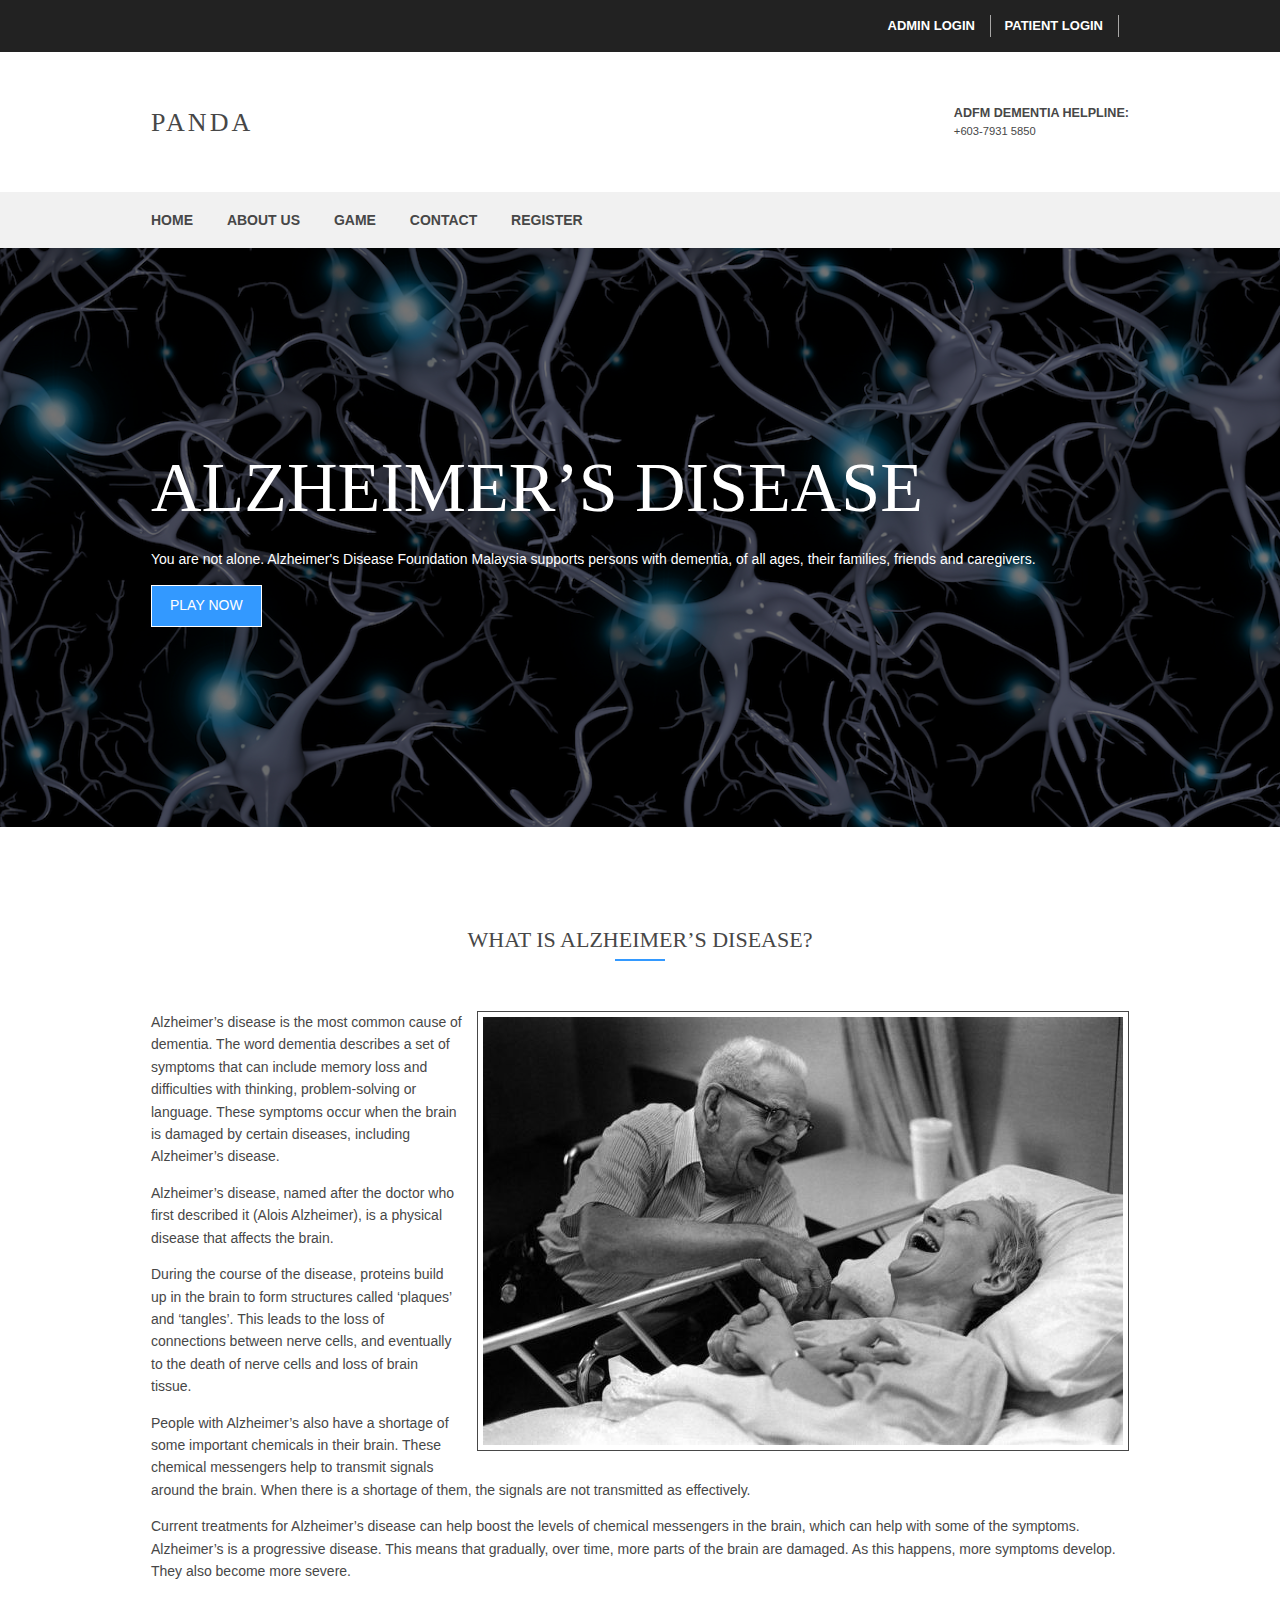
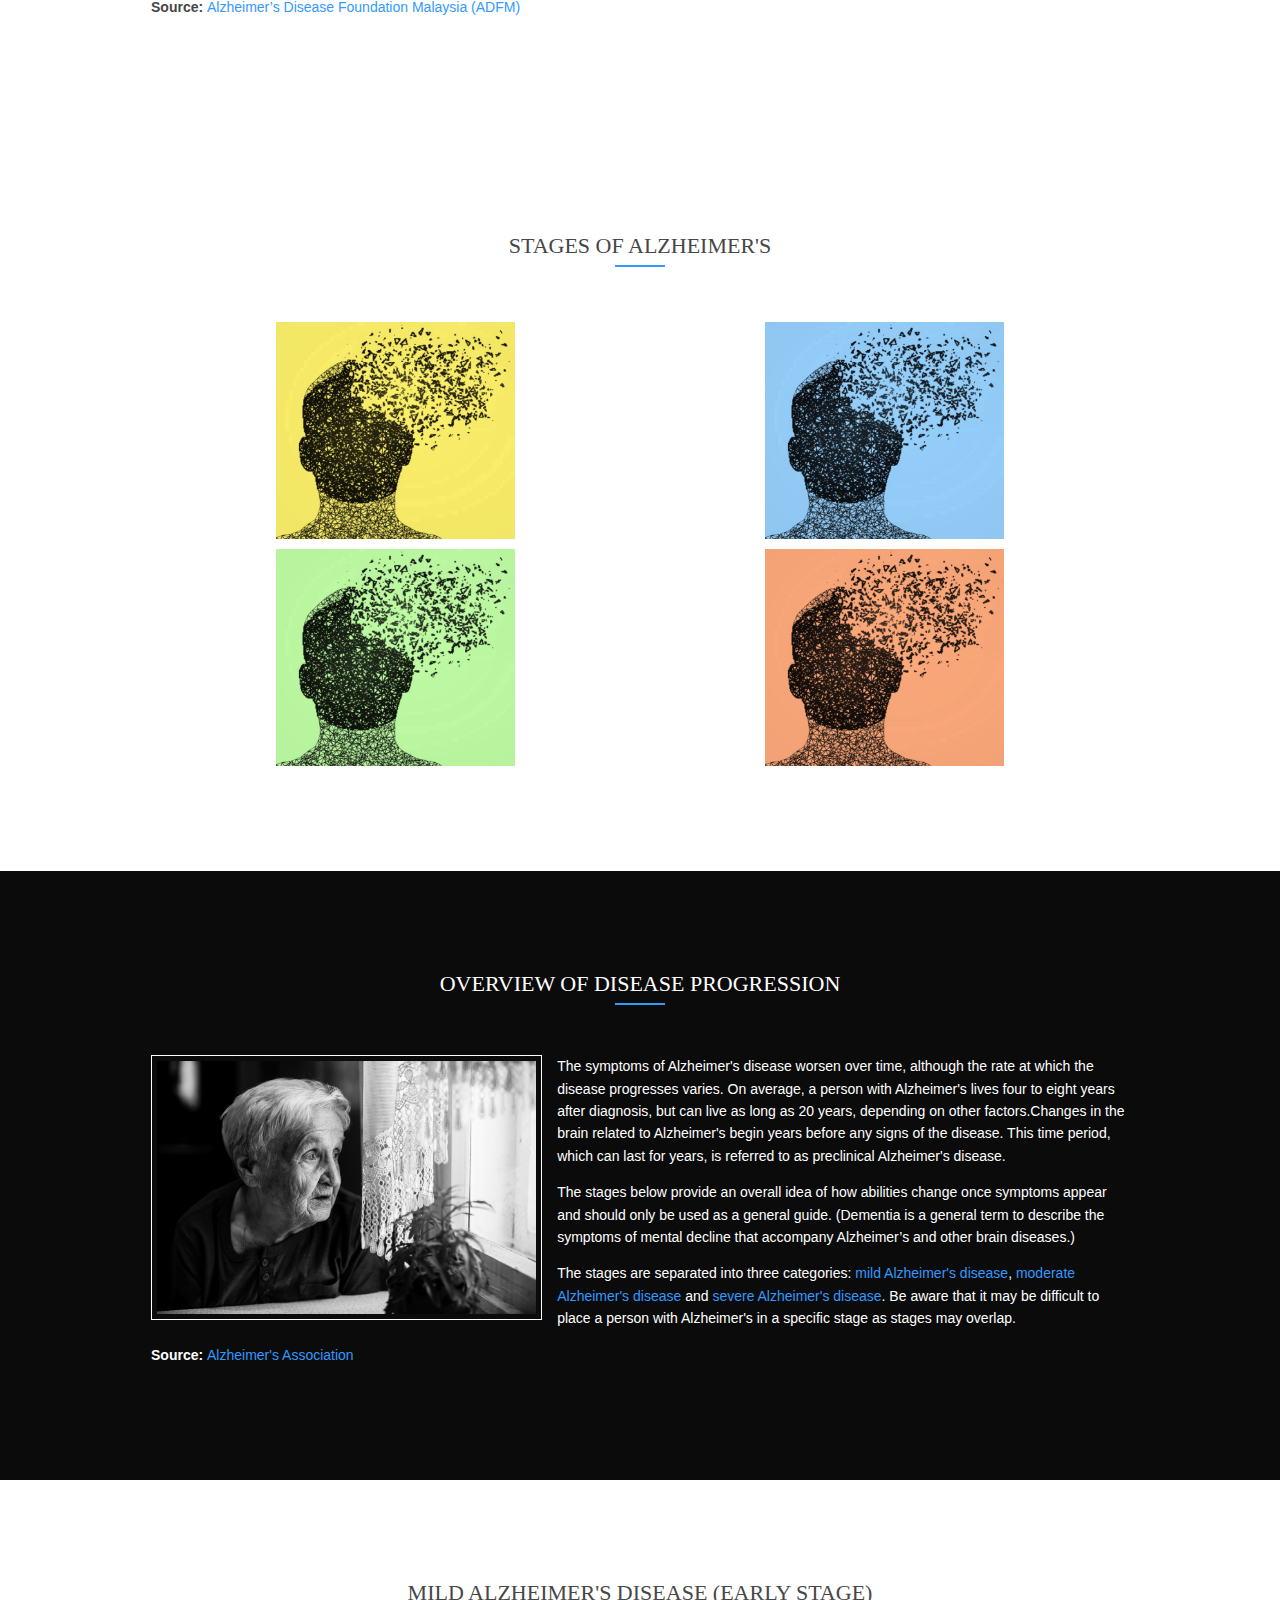
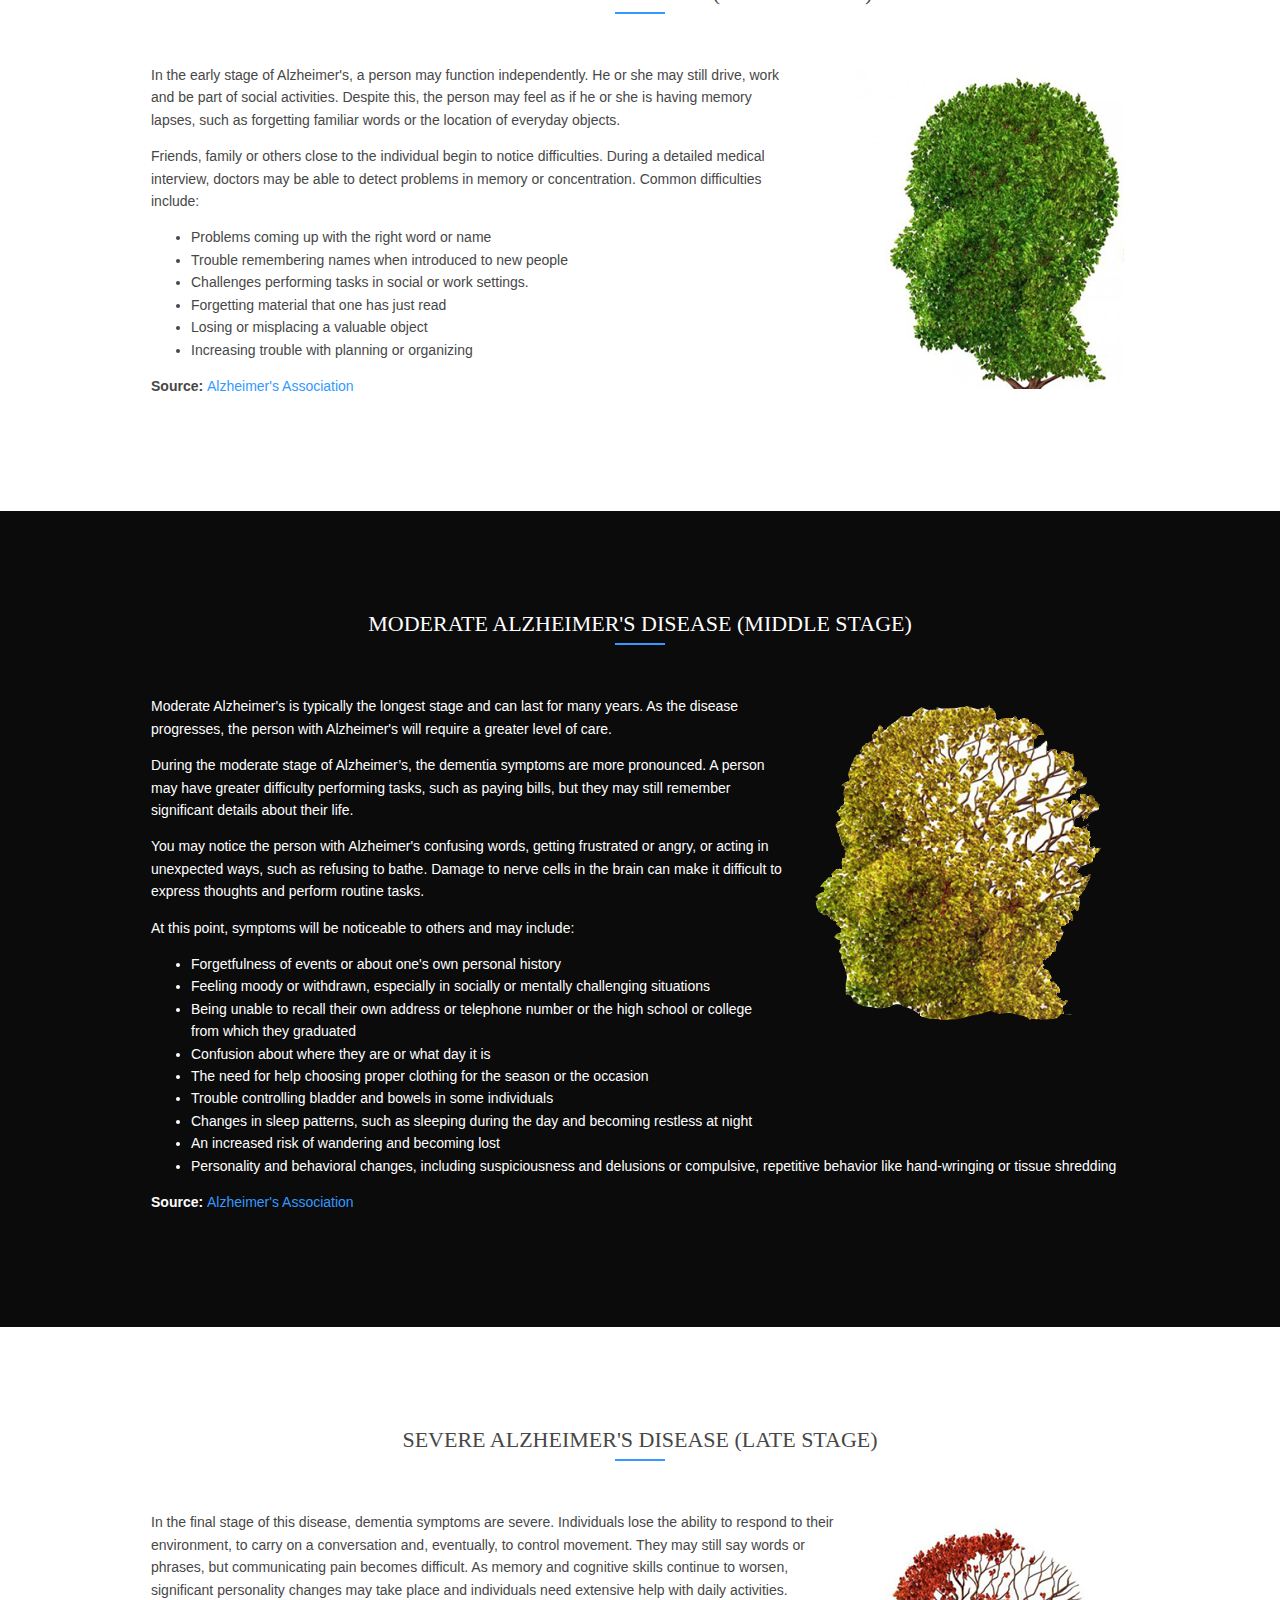
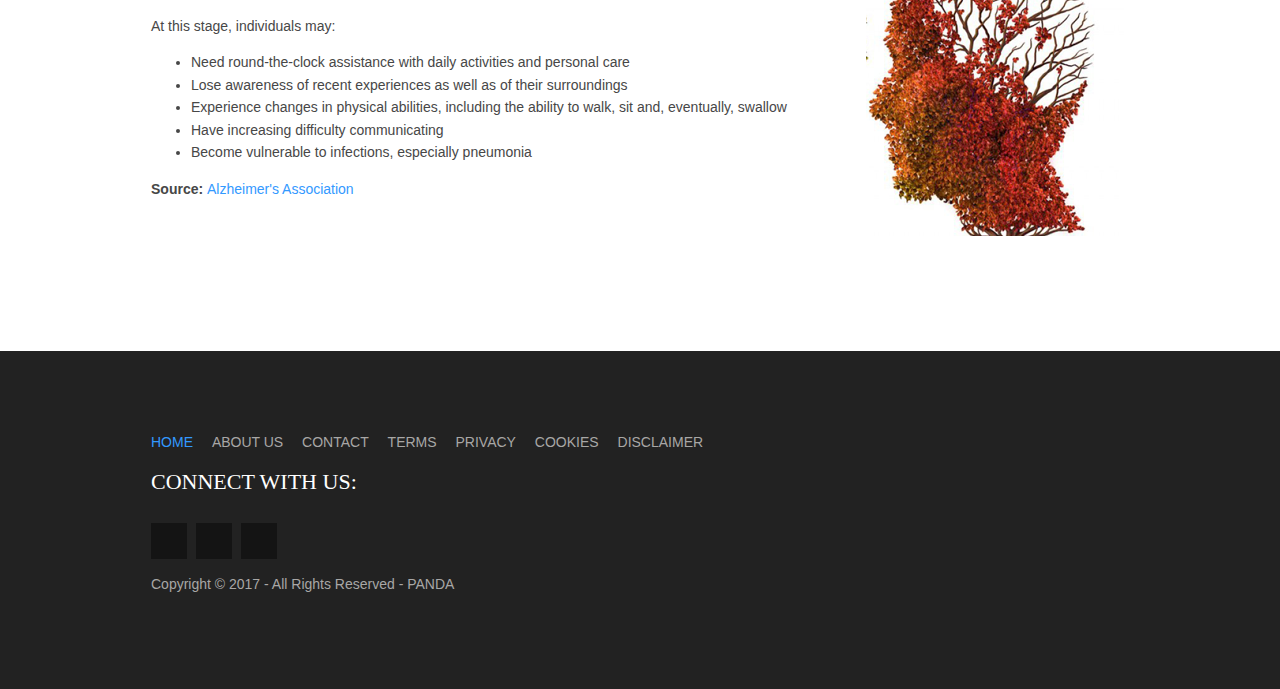
==== index.html @ 3c021b88 "Add files via upload" ====
<!DOCTYPE html>
<html>
<head>
<title>PANDA | Home</title>
<meta charset="utf-8">
<meta name="viewport" content="width=device-width, initial-scale=1.0, maximum-scale=1.0, user-scalable=no">
<link href="layout.css" rel="stylesheet" type="text/css" media="all">
</head>
<body>
<!-- ################################################################################################ --> 
<!-- ################################################################################################ --> 
<!-- ################################################################################################ -->
<div class="wrapper row0">
  <div id="topbar" class="hoc clear"> 
    <!-- ################################################################################################ -->
    <div class="fl_right">
      <ul style="font-weight: bolder; font-size: 13px">
        <li><a href="admin.html" style="color: white;">Admin Login</a></li>
         <li><a href="login.html" style="color: white;">Patient Login</a></li>
      </ul>
    </div>
    <!-- ################################################################################################ --> 
  </div>
</div>
<!-- ################################################################################################ --> 
<!-- ################################################################################################ --> 
<!-- ################################################################################################ -->
<div class="wrapper row1">
  <header id="header" class="hoc clear"> 
    <!-- ################################################################################################ -->
    <div id="logo" class="fl_left">
      <h1><a href="index.html">PANDA</a></h1>
    </div>
     <div id="quickinfo" class="fl_right">
      <ul class="nospace inline">
        <li><strong>ADFM Dementia Helpline:</strong><br>
         +603-7931 5850</li>
      </ul>
    </div>
    <!-- ################################################################################################ --> 
  </header>
</div>
<!-- ################################################################################################ --> 
<!-- ################################################################################################ --> 
<!-- ################################################################################################ -->
<div class="wrapper row2">
  <nav id="mainav" class="hoc clear"> 
    <!-- ################################################################################################ -->
    <ul class="clear" style="font-weight: bolder;">
      <li><a href="index.html">Home</a></li>
      <li><a href="about.html">About Us</a></li>
      <li><a href="game.html">Game</a></li>
      <li><a href="contact.html">Contact</a></li>
      <li><a href="register.html">Register</a></li>
    </ul>
    <!-- ################################################################################################ --> 
  </nav>
</div>
<!-- ################################################################################################ --> 
<!-- ################################################################################################ --> 
<!-- ################################################################################################ -->
<div class="wrapper bgded overlay" style="background-image:url('astrocytes.jpg');">
  <article id="pageintro" class="hoc clear"> 
    <!-- ################################################################################################ -->
    <h3 class="heading">Alzheimer’s disease</h3>
    <p>You are not alone. Alzheimer's Disease Foundation Malaysia supports persons with dementia, of all ages, their families, friends and caregivers.</p>
    <footer><a class="btn" href="game.html">Play Now</a></footer>
    <!-- ################################################################################################ --> 
  </article>
</div>
<!-- ################################################################################################ --> 
<!-- ################################################################################################ --> 
<!-- ################################################################################################ -->
<div class="wrapper row3">
  <main class="hoc container clear"> 
    <!-- main body --> 
    <!-- ################################################################################################ -->
    <div class="content"> 
      <!-- ################################################################################################ -->
       <div class="sectiontitle">   
      <h1 class="heading" id="abt">What is Alzheimer’s disease?</h1> </div>
      <img class="imgr borderedbox inspace-5" src="original.jpg" alt="">
      <p>Alzheimer’s disease is the most common cause of dementia. The word dementia describes a set of symptoms that can include memory loss and difficulties with thinking, problem-solving or language. These symptoms occur when the brain is damaged by certain diseases, including Alzheimer’s disease. </p>

<p>Alzheimer’s disease, named after the doctor who first described it (Alois Alzheimer), is a physical disease that affects the brain. </p>

<p>During the course of the disease, proteins build up in the brain to form structures called ‘plaques’ and ‘tangles’. This leads to the loss of connections between nerve cells, and eventually to the death of nerve cells and loss of brain tissue.</p>

<p>People with Alzheimer’s also have a shortage of some important chemicals in their brain. These chemical messengers help to transmit signals around the brain. When there is a shortage of them, the signals are not transmitted as effectively.</p>

<p>Current treatments for Alzheimer’s disease can help boost the levels of chemical messengers in the brain, which can help with some of the symptoms. Alzheimer’s is a progressive disease. This means that gradually, over time, more parts of the brain are damaged. As this happens, more symptoms develop. They also become more severe.</p>

<p><b>Source: </b><a href="http://adfm.org.my/alzheimers-disease/" style="text-decoration: none;"> Alzheimer’s Disease Foundation Malaysia (ADFM)</a></p>
    </div>

    <!-- ################################################################################################ --> 
    <!-- <div class="clear"></div> -->
  </main>
</div>
<!-- ################################################################################################ --> 
<!-- ################################################################################################ --> 
<!-- ################################################################################################ -->

<div class="wrapper row3">
  <main class="hoc container clear"> 
    <!-- main body --> 
    <!-- ################################################################################################ -->
    <div class="content"> 
      <!-- ################################################################################################ -->
       <div class="sectiontitle">   
      <h1 class="heading" id="abt">Stages of Alzheimer's</h1> </div>
      <div class="row">
  <div class="containerImg column">
  <img src="P2.jpg" alt="Avatar" class="imageC">
  <div class="overlay1" style="background-color: #f4f442;" >
    <div class="text"><a href="#1" style="text-decoration: none; color: black;">Overview of disease progression</a></div>
  </div> 
  </div>

  <div class="containerImg column">
  <img src="P3.jpg" alt="Avatar" class="imageC">
  <div class="overlay1" style="background-color: #61b7ed;">
    <div class="text"><a href="#2" style="text-decoration: none; color: black;">Mild Alzheimer's Disease (Early Stage)</a></div>
  </div></div> 
</div>

  <div class="row">
  <div class="containerImg column">
  <img src="P4.png" alt="Avatar" class="imageC">
  <div class="overlay1" style="background-color: #71ed61;">
    <div class="text"><a href="#3" style="text-decoration: none; color: black;">Moderate Alzheimer's Disease (Middle Stage)</a></div>
  </div></div>

  <div class="containerImg column">
  <img src="P5.png" alt="Avatar" class="imageC">
  <div class="overlay1" style="background-color: #eda761;">
    <div class="text"><a href="#4" style="text-decoration: none; color: black;">Severe Alzheimer's Disease (Late Stage)</a></div>
  </div></div>
  </div>
    </div>

    <!-- ################################################################################################ --> 
    <div class="clear"></div>
  </main>
</div>
<!-- ################################################################################################ --> 
<!-- ################################################################################################ --> 
<!-- ################################################################################################ -->
<div id="1" class="wrapper bgded overlay" style="background-image:url('images/demo/backgrounds/02.png');">
  <section class="hoc container clear"> 
    <!-- ################################################################################################ -->
    <div class="sectiontitle">
      <h1 class="heading">Overview of disease progression</h1>
    </div>
<img class="imgl borderedbox inspace-5" style="width: 40%; height: 40%;" src="6.jpg" alt="">
     <p>The symptoms of Alzheimer's disease worsen over time, although the rate at which the disease progresses varies. On average, a person with Alzheimer's lives four to eight years after diagnosis, but can live as long as 20 years, depending on other factors.Changes in the brain related to Alzheimer's begin years before any signs of the disease. This time period, which can last for years, is referred to as preclinical Alzheimer's disease.</p>

      <p>The stages below provide an overall idea of how abilities change once symptoms appear and should only be used as a general guide. (Dementia is a general term to describe the symptoms of mental decline that accompany Alzheimer’s and other brain diseases.)</p>

      <p>The stages are separated into three categories: <a href="#2">mild Alzheimer's disease</a>, <a href="#3">moderate Alzheimer's disease</a> and <a href="#4">severe Alzheimer's disease</a>. Be aware that it may be difficult to place a person with Alzheimer's in a specific stage as stages may overlap.</p>

      <p><b>Source: </b><a href="https://www.alz.org/alzheimers-dementia/stages" style="text-decoration: none;">Alzheimer's Association</a></p>
    <!-- ################################################################################################ --> 
  </section>
</div>
<!-- ################################################################################################ --> 
<!-- ################################################################################################ --> 
<!-- ################################################################################################ -->

<div id="2" class="wrapper row3">
  <main class="hoc container clear"> 
    <!-- main body --> 
    <!-- ################################################################################################ -->
    <div class="content"> 
      <!-- ################################################################################################ -->
<div class="sectiontitle">  
<h1 class="heading">Mild Alzheimer's Disease (Early Stage)</h1> </div>
<img class="imgr inspace-5" src="s1.png" alt="">
      <p>In the early stage of Alzheimer's, a person may function independently. He or she may still drive, work and be part of social activities. Despite this, the person may feel as if he or she is having memory lapses, such as forgetting familiar words or the location of everyday objects.</p>

      <p>Friends, family or others close to the individual begin to notice difficulties. During a detailed medical interview, doctors may be able to detect problems in memory or concentration. Common difficulties include:</p>

      <ul>
        <li>Problems coming up with the right word or name</li>
        <li>Trouble remembering names when introduced to new people</li>
        <li>Challenges performing tasks in social or work settings.</li>
        <li>Forgetting material that one has just read</li>
        <li>Losing or misplacing a valuable object</li>
        <li>Increasing trouble with planning or organizing</li>
      </ul>
      <p><b>Source: </b><a href="https://www.alz.org/alzheimers-dementia/stages" style="text-decoration: none;">Alzheimer's Association</a></p>
     </div>
</main>
</div>

<!-- ################################################################################################ --> 
<!-- ################################################################################################ --> 
<!-- ################################################################################################ -->
<div id="3" class="wrapper bgded overlay" style="background-image:url('images/demo/backgrounds/02.png');">
  <section class="hoc container clear"> 
    <!-- ################################################################################################ -->
    <div class="sectiontitle">
      <h2 class="heading">Moderate Alzheimer's Disease (Middle Stage)</h2></div>
      <img class="imgr inspace-5" src="s4.png" alt="">
      <p>Moderate Alzheimer's is typically the longest stage and can last for many years. As the disease progresses, the person with Alzheimer's will require a greater level of care.</p>
      <p>During the moderate stage of Alzheimer’s, the dementia symptoms are more pronounced. A person may have greater difficulty performing tasks, such as paying bills, but they may still remember significant details about their life.</p>
      <p>You may notice the person with Alzheimer's confusing words, getting frustrated or angry, or acting in unexpected ways, such as refusing to bathe. Damage to nerve cells in the brain can make it difficult to express thoughts and perform routine tasks.</p>
      <p>At this point, symptoms will be noticeable to others and may include:</p>
      <ul>
        <li>Forgetfulness of events or about one's own personal history</li>

        <li>Feeling moody or withdrawn, especially in socially or mentally challenging situations</li>

        <li>Being unable to recall their own address or telephone number or the high school or college from which they graduated</li>

        <li>Confusion about where they are or what day it is</li>

        <li>The need for help choosing proper clothing for the season or the occasion</li>

        <li>Trouble controlling bladder and bowels in some individuals</li>

        <li>Changes in sleep patterns, such as sleeping during the day and becoming restless at night</li>

        <li>An increased risk of wandering and becoming lost</li>

        <li>Personality and behavioral changes, including suspiciousness and delusions or compulsive, repetitive behavior like hand-wringing or tissue shredding</li>
              </ul>
              <p><b>Source: </b><a href="https://www.alz.org/alzheimers-dementia/stages" style="text-decoration: none;">Alzheimer's Association</a></p>
            </section>
          </div>
<!-- ################################################################################################ --> 
<!-- ################################################################################################ --> 
<!-- ################################################################################################ -->
<div id="4" class="wrapper row3">
  <main class="hoc container clear"> 
    <!-- main body --> 
    <!-- ################################################################################################ -->
    <div class="content"> 
      <!-- ################################################################################################ -->
<div class="sectiontitle">  
      <h1  class="heading">Severe Alzheimer's Disease (Late Stage)</h1>
    </div>
    <img class="imgr inspace-5" src="s3.png" alt="">
 <p>In the final stage of this disease, dementia symptoms are severe. Individuals lose the ability to respond to their environment, to carry on a conversation and, eventually, to control movement. They may still say words or phrases, but communicating pain becomes difficult. As memory and cognitive skills continue to worsen, significant personality changes may take place and individuals need extensive help with daily activities.</p>
      <p>At this stage, individuals may:</p>
      <ul>
        <li>Need round-the-clock assistance with daily activities and personal care</li>
        <li>Lose awareness of recent experiences as well as of their surroundings</li>
        <li>Experience changes in physical abilities, including the ability to walk, sit and, eventually, swallow</li>
        <li>Have increasing difficulty communicating</li>
        <li>Become vulnerable to infections, especially pneumonia</li>
      </ul>

      <p><b>Source: </b><a href="https://www.alz.org/alzheimers-dementia/stages" style="text-decoration: none;">Alzheimer's Association</a></p>
    <!-- ################################################################################################ --> 
 
 </div>
</main>
</div>

<!-- ################################################################################################ --> 
<!-- ################################################################################################ --> 
<!-- ################################################################################################ -->

<div class="wrapper row4">
  <footer id="footer" class="hoc clear"> 
    <!-- ################################################################################################ -->
        <nav>
        <ul class="nospace">
          <li><a href="index.html">Home</a></li>
          <li><a href="about.html">About Us</a></li>
          <li><a href="contact.html">Contact</a></li>
          <li><a href="#">Terms</a></li>
          <li><a href="#">Privacy</a></li>
          <li><a href="#">Cookies</a></li>
          <li><a href="#">Disclaimer</a></li>
        </ul>
      </nav>
      <h5 style="color: white;">Connect with us:</h5>
        <ul class="faico">     
        <li><a class="faicon-facebook" href="#"><i class="fa fa-facebook"></i></a></li>
        <li><a class="faicon-twitter" href="#"><i class="fa fa-twitter"></i></a></li>
        <li><a class="faicon-linkedin" href="#"><i class="fa fa-linkedin"></i></a></li>
      </ul>
      <p class="fl_left">Copyright &copy; 2017 - All Rights Reserved - PANDA</p>
    <!-- ################################################################################################ --> 
  </footer>
</div>
<!-- ################################################################################################ --> 
<!-- ################################################################################################ --> 
<!-- ################################################################################################ -->

</div>
</body>
</html>
---- layout.css ----
@charset "utf-8";

@font-face{font-family:'FontAwesome';src:url('fonts/fontawesome-webfont.eot?v=4.7.0');src:url('fonts/fontawesome-webfont.eot?#iefix&v=4.7.0') format('embedded-opentype'),url('fonts/fontawesome-webfont.woff2?v=4.7.0') format('woff2'),url('fonts/fontawesome-webfont.woff?v=4.7.0') format('woff'),url('fonts/fontawesome-webfont.ttf?v=4.7.0') format('truetype'),url('fonts/fontawesome-webfont.svg?v=4.7.0#fontawesomeregular') format('svg');font-weight:normal;font-style:normal}.fa{display:inline-block;font:normal normal normal 14px/1 FontAwesome;font-size:inherit;text-rendering:auto;-webkit-font-smoothing:antialiased;-moz-osx-font-smoothing:grayscale}.fa-lg{font-size:1.33333333em;line-height:.75em;vertical-align:-15%}.fa-2x{font-size:2em}.fa-3x{font-size:3em}.fa-4x{font-size:4em}.fa-5x{font-size:5em}.fa-fw{width:1.28571429em;text-align:center}.fa-ul{padding-left:0;margin-left:2.14285714em;list-style-type:none}.fa-ul>li{position:relative}.fa-li{position:absolute;left:-2.14285714em;width:2.14285714em;top:.14285714em;text-align:center}.fa-li.fa-lg{left:-1.85714286em}.fa-border{padding:.2em .25em .15em;border:solid .08em #eee;border-radius:.1em}.fa-pull-left{float:left}.fa-pull-right{float:right}.fa.fa-pull-left{margin-right:.3em}.fa.fa-pull-right{margin-left:.3em}.pull-right{float:right}.pull-left{float:left}.fa.pull-left{margin-right:.3em}.fa.pull-right{margin-left:.3em}.fa-spin{-webkit-animation:fa-spin 2s infinite linear;animation:fa-spin 2s infinite linear}.fa-pulse{-webkit-animation:fa-spin 1s infinite steps(8);animation:fa-spin 1s infinite steps(8)}@-webkit-keyframes fa-spin{0%{-webkit-transform:rotate(0deg);transform:rotate(0deg)}100%{-webkit-transform:rotate(359deg);transform:rotate(359deg)}}@keyframes fa-spin{0%{-webkit-transform:rotate(0deg);transform:rotate(0deg)}100%{-webkit-transform:rotate(359deg);transform:rotate(359deg)}}.fa-rotate-90{-ms-filter:"progid:DXImageTransform.Microsoft.BasicImage(rotation=1)";-webkit-transform:rotate(90deg);-ms-transform:rotate(90deg);transform:rotate(90deg)}.fa-rotate-180{-ms-filter:"progid:DXImageTransform.Microsoft.BasicImage(rotation=2)";-webkit-transform:rotate(180deg);-ms-transform:rotate(180deg);transform:rotate(180deg)}.fa-rotate-270{-ms-filter:"progid:DXImageTransform.Microsoft.BasicImage(rotation=3)";-webkit-transform:rotate(270deg);-ms-transform:rotate(270deg);transform:rotate(270deg)}.fa-flip-horizontal{-ms-filter:"progid:DXImageTransform.Microsoft.BasicImage(rotation=0, mirror=1)";-webkit-transform:scale(-1, 1);-ms-transform:scale(-1, 1);transform:scale(-1, 1)}.fa-flip-vertical{-ms-filter:"progid:DXImageTransform.Microsoft.BasicImage(rotation=2, mirror=1)";-webkit-transform:scale(1, -1);-ms-transform:scale(1, -1);transform:scale(1, -1)}:root .fa-rotate-90,:root .fa-rotate-180,:root .fa-rotate-270,:root .fa-flip-horizontal,:root .fa-flip-vertical{filter:none}.fa-stack{position:relative;display:inline-block;width:2em;height:2em;line-height:2em;vertical-align:middle}.fa-stack-1x,.fa-stack-2x{position:absolute;left:0;width:100%;text-align:center}.fa-stack-1x{line-height:inherit}.fa-stack-2x{font-size:2em}.fa-inverse{color:#fff}.fa-glass:before{content:"\f000"}.fa-music:before{content:"\f001"}.fa-search:before{content:"\f002"}.fa-envelope-o:before{content:"\f003"}.fa-heart:before{content:"\f004"}.fa-star:before{content:"\f005"}.fa-star-o:before{content:"\f006"}.fa-user:before{content:"\f007"}.fa-film:before{content:"\f008"}.fa-th-large:before{content:"\f009"}.fa-th:before{content:"\f00a"}.fa-th-list:before{content:"\f00b"}.fa-check:before{content:"\f00c"}.fa-remove:before,.fa-close:before,.fa-times:before{content:"\f00d"}.fa-search-plus:before{content:"\f00e"}.fa-search-minus:before{content:"\f010"}.fa-power-off:before{content:"\f011"}.fa-signal:before{content:"\f012"}.fa-gear:before,.fa-cog:before{content:"\f013"}.fa-trash-o:before{content:"\f014"}.fa-home:before{content:"\f015"}.fa-file-o:before{content:"\f016"}.fa-clock-o:before{content:"\f017"}.fa-road:before{content:"\f018"}.fa-download:before{content:"\f019"}.fa-arrow-circle-o-down:before{content:"\f01a"}.fa-arrow-circle-o-up:before{content:"\f01b"}.fa-inbox:before{content:"\f01c"}.fa-play-circle-o:before{content:"\f01d"}.fa-rotate-right:before,.fa-repeat:before{content:"\f01e"}.fa-refresh:before{content:"\f021"}.fa-list-alt:before{content:"\f022"}.fa-lock:before{content:"\f023"}.fa-flag:before{content:"\f024"}.fa-headphones:before{content:"\f025"}.fa-volume-off:before{content:"\f026"}.fa-volume-down:before{content:"\f027"}.fa-volume-up:before{content:"\f028"}.fa-qrcode:before{content:"\f029"}.fa-barcode:before{content:"\f02a"}.fa-tag:before{content:"\f02b"}.fa-tags:before{content:"\f02c"}.fa-book:before{content:"\f02d"}.fa-bookmark:before{content:"\f02e"}.fa-print:before{content:"\f02f"}.fa-camera:before{content:"\f030"}.fa-font:before{content:"\f031"}.fa-bold:before{content:"\f032"}.fa-italic:before{content:"\f033"}.fa-text-height:before{content:"\f034"}.fa-text-width:before{content:"\f035"}.fa-align-left:before{content:"\f036"}.fa-align-center:before{content:"\f037"}.fa-align-right:before{content:"\f038"}.fa-align-justify:before{content:"\f039"}.fa-list:before{content:"\f03a"}.fa-dedent:before,.fa-outdent:before{content:"\f03b"}.fa-indent:before{content:"\f03c"}.fa-video-camera:before{content:"\f03d"}.fa-photo:before,.fa-image:before,.fa-picture-o:before{content:"\f03e"}.fa-pencil:before{content:"\f040"}.fa-map-marker:before{content:"\f041"}.fa-adjust:before{content:"\f042"}.fa-tint:before{content:"\f043"}.fa-edit:before,.fa-pencil-square-o:before{content:"\f044"}.fa-share-square-o:before{content:"\f045"}.fa-check-square-o:before{content:"\f046"}.fa-arrows:before{content:"\f047"}.fa-step-backward:before{content:"\f048"}.fa-fast-backward:before{content:"\f049"}.fa-backward:before{content:"\f04a"}.fa-play:before{content:"\f04b"}.fa-pause:before{content:"\f04c"}.fa-stop:before{content:"\f04d"}.fa-forward:before{content:"\f04e"}.fa-fast-forward:before{content:"\f050"}.fa-step-forward:before{content:"\f051"}.fa-eject:before{content:"\f052"}.fa-chevron-left:before{content:"\f053"}.fa-chevron-right:before{content:"\f054"}.fa-plus-circle:before{content:"\f055"}.fa-minus-circle:before{content:"\f056"}.fa-times-circle:before{content:"\f057"}.fa-check-circle:before{content:"\f058"}.fa-question-circle:before{content:"\f059"}.fa-info-circle:before{content:"\f05a"}.fa-crosshairs:before{content:"\f05b"}.fa-times-circle-o:before{content:"\f05c"}.fa-check-circle-o:before{content:"\f05d"}.fa-ban:before{content:"\f05e"}.fa-arrow-left:before{content:"\f060"}.fa-arrow-right:before{content:"\f061"}.fa-arrow-up:before{content:"\f062"}.fa-arrow-down:before{content:"\f063"}.fa-mail-forward:before,.fa-share:before{content:"\f064"}.fa-expand:before{content:"\f065"}.fa-compress:before{content:"\f066"}.fa-plus:before{content:"\f067"}.fa-minus:before{content:"\f068"}.fa-asterisk:before{content:"\f069"}.fa-exclamation-circle:before{content:"\f06a"}.fa-gift:before{content:"\f06b"}.fa-leaf:before{content:"\f06c"}.fa-fire:before{content:"\f06d"}.fa-eye:before{content:"\f06e"}.fa-eye-slash:before{content:"\f070"}.fa-warning:before,.fa-exclamation-triangle:before{content:"\f071"}.fa-plane:before{content:"\f072"}.fa-calendar:before{content:"\f073"}.fa-random:before{content:"\f074"}.fa-comment:before{content:"\f075"}.fa-magnet:before{content:"\f076"}.fa-chevron-up:before{content:"\f077"}.fa-chevron-down:before{content:"\f078"}.fa-retweet:before{content:"\f079"}.fa-shopping-cart:before{content:"\f07a"}.fa-folder:before{content:"\f07b"}.fa-folder-open:before{content:"\f07c"}.fa-arrows-v:before{content:"\f07d"}.fa-arrows-h:before{content:"\f07e"}.fa-bar-chart-o:before,.fa-bar-chart:before{content:"\f080"}.fa-twitter-square:before{content:"\f081"}.fa-facebook-square:before{content:"\f082"}.fa-camera-retro:before{content:"\f083"}.fa-key:before{content:"\f084"}.fa-gears:before,.fa-cogs:before{content:"\f085"}.fa-comments:before{content:"\f086"}.fa-thumbs-o-up:before{content:"\f087"}.fa-thumbs-o-down:before{content:"\f088"}.fa-star-half:before{content:"\f089"}.fa-heart-o:before{content:"\f08a"}.fa-sign-out:before{content:"\f08b"}.fa-linkedin-square:before{content:"\f08c"}.fa-thumb-tack:before{content:"\f08d"}.fa-external-link:before{content:"\f08e"}.fa-sign-in:before{content:"\f090"}.fa-trophy:before{content:"\f091"}.fa-github-square:before{content:"\f092"}.fa-upload:before{content:"\f093"}.fa-lemon-o:before{content:"\f094"}.fa-phone:before{content:"\f095"}.fa-square-o:before{content:"\f096"}.fa-bookmark-o:before{content:"\f097"}.fa-phone-square:before{content:"\f098"}.fa-twitter:before{content:"\f099"}.fa-facebook-f:before,.fa-facebook:before{content:"\f09a"}.fa-github:before{content:"\f09b"}.fa-unlock:before{content:"\f09c"}.fa-credit-card:before{content:"\f09d"}.fa-feed:before,.fa-rss:before{content:"\f09e"}.fa-hdd-o:before{content:"\f0a0"}.fa-bullhorn:before{content:"\f0a1"}.fa-bell:before{content:"\f0f3"}.fa-certificate:before{content:"\f0a3"}.fa-hand-o-right:before{content:"\f0a4"}.fa-hand-o-left:before{content:"\f0a5"}.fa-hand-o-up:before{content:"\f0a6"}.fa-hand-o-down:before{content:"\f0a7"}.fa-arrow-circle-left:before{content:"\f0a8"}.fa-arrow-circle-right:before{content:"\f0a9"}.fa-arrow-circle-up:before{content:"\f0aa"}.fa-arrow-circle-down:before{content:"\f0ab"}.fa-globe:before{content:"\f0ac"}.fa-wrench:before{content:"\f0ad"}.fa-tasks:before{content:"\f0ae"}.fa-filter:before{content:"\f0b0"}.fa-briefcase:before{content:"\f0b1"}.fa-arrows-alt:before{content:"\f0b2"}.fa-group:before,.fa-users:before{content:"\f0c0"}.fa-chain:before,.fa-link:before{content:"\f0c1"}.fa-cloud:before{content:"\f0c2"}.fa-flask:before{content:"\f0c3"}.fa-cut:before,.fa-scissors:before{content:"\f0c4"}.fa-copy:before,.fa-files-o:before{content:"\f0c5"}.fa-paperclip:before{content:"\f0c6"}.fa-save:before,.fa-floppy-o:before{content:"\f0c7"}.fa-square:before{content:"\f0c8"}.fa-navicon:before,.fa-reorder:before,.fa-bars:before{content:"\f0c9"}.fa-list-ul:before{content:"\f0ca"}.fa-list-ol:before{content:"\f0cb"}.fa-strikethrough:before{content:"\f0cc"}.fa-underline:before{content:"\f0cd"}.fa-table:before{content:"\f0ce"}.fa-magic:before{content:"\f0d0"}.fa-truck:before{content:"\f0d1"}.fa-pinterest:before{content:"\f0d2"}.fa-pinterest-square:before{content:"\f0d3"}.fa-google-plus-square:before{content:"\f0d4"}.fa-google-plus:before{content:"\f0d5"}.fa-money:before{content:"\f0d6"}.fa-caret-down:before{content:"\f0d7"}.fa-caret-up:before{content:"\f0d8"}.fa-caret-left:before{content:"\f0d9"}.fa-caret-right:before{content:"\f0da"}.fa-columns:before{content:"\f0db"}.fa-unsorted:before,.fa-sort:before{content:"\f0dc"}.fa-sort-down:before,.fa-sort-desc:before{content:"\f0dd"}.fa-sort-up:before,.fa-sort-asc:before{content:"\f0de"}.fa-envelope:before{content:"\f0e0"}.fa-linkedin:before{content:"\f0e1"}.fa-rotate-left:before,.fa-undo:before{content:"\f0e2"}.fa-legal:before,.fa-gavel:before{content:"\f0e3"}.fa-dashboard:before,.fa-tachometer:before{content:"\f0e4"}.fa-comment-o:before{content:"\f0e5"}.fa-comments-o:before{content:"\f0e6"}.fa-flash:before,.fa-bolt:before{content:"\f0e7"}.fa-sitemap:before{content:"\f0e8"}.fa-umbrella:before{content:"\f0e9"}.fa-paste:before,.fa-clipboard:before{content:"\f0ea"}.fa-lightbulb-o:before{content:"\f0eb"}.fa-exchange:before{content:"\f0ec"}.fa-cloud-download:before{content:"\f0ed"}.fa-cloud-upload:before{content:"\f0ee"}.fa-user-md:before{content:"\f0f0"}.fa-stethoscope:before{content:"\f0f1"}.fa-suitcase:before{content:"\f0f2"}.fa-bell-o:before{content:"\f0a2"}.fa-coffee:before{content:"\f0f4"}.fa-cutlery:before{content:"\f0f5"}.fa-file-text-o:before{content:"\f0f6"}.fa-building-o:before{content:"\f0f7"}.fa-hospital-o:before{content:"\f0f8"}.fa-ambulance:before{content:"\f0f9"}.fa-medkit:before{content:"\f0fa"}.fa-fighter-jet:before{content:"\f0fb"}.fa-beer:before{content:"\f0fc"}.fa-h-square:before{content:"\f0fd"}.fa-plus-square:before{content:"\f0fe"}.fa-angle-double-left:before{content:"\f100"}.fa-angle-double-right:before{content:"\f101"}.fa-angle-double-up:before{content:"\f102"}.fa-angle-double-down:before{content:"\f103"}.fa-angle-left:before{content:"\f104"}.fa-angle-right:before{content:"\f105"}.fa-angle-up:before{content:"\f106"}.fa-angle-down:before{content:"\f107"}.fa-desktop:before{content:"\f108"}.fa-laptop:before{content:"\f109"}.fa-tablet:before{content:"\f10a"}.fa-mobile-phone:before,.fa-mobile:before{content:"\f10b"}.fa-circle-o:before{content:"\f10c"}.fa-quote-left:before{content:"\f10d"}.fa-quote-right:before{content:"\f10e"}.fa-spinner:before{content:"\f110"}.fa-circle:before{content:"\f111"}.fa-mail-reply:before,.fa-reply:before{content:"\f112"}.fa-github-alt:before{content:"\f113"}.fa-folder-o:before{content:"\f114"}.fa-folder-open-o:before{content:"\f115"}.fa-smile-o:before{content:"\f118"}.fa-frown-o:before{content:"\f119"}.fa-meh-o:before{content:"\f11a"}.fa-gamepad:before{content:"\f11b"}.fa-keyboard-o:before{content:"\f11c"}.fa-flag-o:before{content:"\f11d"}.fa-flag-checkered:before{content:"\f11e"}.fa-terminal:before{content:"\f120"}.fa-code:before{content:"\f121"}.fa-mail-reply-all:before,.fa-reply-all:before{content:"\f122"}.fa-star-half-empty:before,.fa-star-half-full:before,.fa-star-half-o:before{content:"\f123"}.fa-location-arrow:before{content:"\f124"}.fa-crop:before{content:"\f125"}.fa-code-fork:before{content:"\f126"}.fa-unlink:before,.fa-chain-broken:before{content:"\f127"}.fa-question:before{content:"\f128"}.fa-info:before{content:"\f129"}.fa-exclamation:before{content:"\f12a"}.fa-superscript:before{content:"\f12b"}.fa-subscript:before{content:"\f12c"}.fa-eraser:before{content:"\f12d"}.fa-puzzle-piece:before{content:"\f12e"}.fa-microphone:before{content:"\f130"}.fa-microphone-slash:before{content:"\f131"}.fa-shield:before{content:"\f132"}.fa-calendar-o:before{content:"\f133"}.fa-fire-extinguisher:before{content:"\f134"}.fa-rocket:before{content:"\f135"}.fa-maxcdn:before{content:"\f136"}.fa-chevron-circle-left:before{content:"\f137"}.fa-chevron-circle-right:before{content:"\f138"}.fa-chevron-circle-up:before{content:"\f139"}.fa-chevron-circle-down:before{content:"\f13a"}.fa-html5:before{content:"\f13b"}.fa-css3:before{content:"\f13c"}.fa-anchor:before{content:"\f13d"}.fa-unlock-alt:before{content:"\f13e"}.fa-bullseye:before{content:"\f140"}.fa-ellipsis-h:before{content:"\f141"}.fa-ellipsis-v:before{content:"\f142"}.fa-rss-square:before{content:"\f143"}.fa-play-circle:before{content:"\f144"}.fa-ticket:before{content:"\f145"}.fa-minus-square:before{content:"\f146"}.fa-minus-square-o:before{content:"\f147"}.fa-level-up:before{content:"\f148"}.fa-level-down:before{content:"\f149"}.fa-check-square:before{content:"\f14a"}.fa-pencil-square:before{content:"\f14b"}.fa-external-link-square:before{content:"\f14c"}.fa-share-square:before{content:"\f14d"}.fa-compass:before{content:"\f14e"}.fa-toggle-down:before,.fa-caret-square-o-down:before{content:"\f150"}.fa-toggle-up:before,.fa-caret-square-o-up:before{content:"\f151"}.fa-toggle-right:before,.fa-caret-square-o-right:before{content:"\f152"}.fa-euro:before,.fa-eur:before{content:"\f153"}.fa-gbp:before{content:"\f154"}.fa-dollar:before,.fa-usd:before{content:"\f155"}.fa-rupee:before,.fa-inr:before{content:"\f156"}.fa-cny:before,.fa-rmb:before,.fa-yen:before,.fa-jpy:before{content:"\f157"}.fa-ruble:before,.fa-rouble:before,.fa-rub:before{content:"\f158"}.fa-won:before,.fa-krw:before{content:"\f159"}.fa-bitcoin:before,.fa-btc:before{content:"\f15a"}.fa-file:before{content:"\f15b"}.fa-file-text:before{content:"\f15c"}.fa-sort-alpha-asc:before{content:"\f15d"}.fa-sort-alpha-desc:before{content:"\f15e"}.fa-sort-amount-asc:before{content:"\f160"}.fa-sort-amount-desc:before{content:"\f161"}.fa-sort-numeric-asc:before{content:"\f162"}.fa-sort-numeric-desc:before{content:"\f163"}.fa-thumbs-up:before{content:"\f164"}.fa-thumbs-down:before{content:"\f165"}.fa-youtube-square:before{content:"\f166"}.fa-youtube:before{content:"\f167"}.fa-xing:before{content:"\f168"}.fa-xing-square:before{content:"\f169"}.fa-youtube-play:before{content:"\f16a"}.fa-dropbox:before{content:"\f16b"}.fa-stack-overflow:before{content:"\f16c"}.fa-instagram:before{content:"\f16d"}.fa-flickr:before{content:"\f16e"}.fa-adn:before{content:"\f170"}.fa-bitbucket:before{content:"\f171"}.fa-bitbucket-square:before{content:"\f172"}.fa-tumblr:before{content:"\f173"}.fa-tumblr-square:before{content:"\f174"}.fa-long-arrow-down:before{content:"\f175"}.fa-long-arrow-up:before{content:"\f176"}.fa-long-arrow-left:before{content:"\f177"}.fa-long-arrow-right:before{content:"\f178"}.fa-apple:before{content:"\f179"}.fa-windows:before{content:"\f17a"}.fa-android:before{content:"\f17b"}.fa-linux:before{content:"\f17c"}.fa-dribbble:before{content:"\f17d"}.fa-skype:before{content:"\f17e"}.fa-foursquare:before{content:"\f180"}.fa-trello:before{content:"\f181"}.fa-female:before{content:"\f182"}.fa-male:before{content:"\f183"}.fa-gittip:before,.fa-gratipay:before{content:"\f184"}.fa-sun-o:before{content:"\f185"}.fa-moon-o:before{content:"\f186"}.fa-archive:before{content:"\f187"}.fa-bug:before{content:"\f188"}.fa-vk:before{content:"\f189"}.fa-weibo:before{content:"\f18a"}.fa-renren:before{content:"\f18b"}.fa-pagelines:before{content:"\f18c"}.fa-stack-exchange:before{content:"\f18d"}.fa-arrow-circle-o-right:before{content:"\f18e"}.fa-arrow-circle-o-left:before{content:"\f190"}.fa-toggle-left:before,.fa-caret-square-o-left:before{content:"\f191"}.fa-dot-circle-o:before{content:"\f192"}.fa-wheelchair:before{content:"\f193"}.fa-vimeo-square:before{content:"\f194"}.fa-turkish-lira:before,.fa-try:before{content:"\f195"}.fa-plus-square-o:before{content:"\f196"}.fa-space-shuttle:before{content:"\f197"}.fa-slack:before{content:"\f198"}.fa-envelope-square:before{content:"\f199"}.fa-wordpress:before{content:"\f19a"}.fa-openid:before{content:"\f19b"}.fa-institution:before,.fa-bank:before,.fa-university:before{content:"\f19c"}.fa-mortar-board:before,.fa-graduation-cap:before{content:"\f19d"}.fa-yahoo:before{content:"\f19e"}.fa-google:before{content:"\f1a0"}.fa-reddit:before{content:"\f1a1"}.fa-reddit-square:before{content:"\f1a2"}.fa-stumbleupon-circle:before{content:"\f1a3"}.fa-stumbleupon:before{content:"\f1a4"}.fa-delicious:before{content:"\f1a5"}.fa-digg:before{content:"\f1a6"}.fa-pied-piper-pp:before{content:"\f1a7"}.fa-pied-piper-alt:before{content:"\f1a8"}.fa-drupal:before{content:"\f1a9"}.fa-joomla:before{content:"\f1aa"}.fa-language:before{content:"\f1ab"}.fa-fax:before{content:"\f1ac"}.fa-building:before{content:"\f1ad"}.fa-child:before{content:"\f1ae"}.fa-paw:before{content:"\f1b0"}.fa-spoon:before{content:"\f1b1"}.fa-cube:before{content:"\f1b2"}.fa-cubes:before{content:"\f1b3"}.fa-behance:before{content:"\f1b4"}.fa-behance-square:before{content:"\f1b5"}.fa-steam:before{content:"\f1b6"}.fa-steam-square:before{content:"\f1b7"}.fa-recycle:before{content:"\f1b8"}.fa-automobile:before,.fa-car:before{content:"\f1b9"}.fa-cab:before,.fa-taxi:before{content:"\f1ba"}.fa-tree:before{content:"\f1bb"}.fa-spotify:before{content:"\f1bc"}.fa-deviantart:before{content:"\f1bd"}.fa-soundcloud:before{content:"\f1be"}.fa-database:before{content:"\f1c0"}.fa-file-pdf-o:before{content:"\f1c1"}.fa-file-word-o:before{content:"\f1c2"}.fa-file-excel-o:before{content:"\f1c3"}.fa-file-powerpoint-o:before{content:"\f1c4"}.fa-file-photo-o:before,.fa-file-picture-o:before,.fa-file-image-o:before{content:"\f1c5"}.fa-file-zip-o:before,.fa-file-archive-o:before{content:"\f1c6"}.fa-file-sound-o:before,.fa-file-audio-o:before{content:"\f1c7"}.fa-file-movie-o:before,.fa-file-video-o:before{content:"\f1c8"}.fa-file-code-o:before{content:"\f1c9"}.fa-vine:before{content:"\f1ca"}.fa-codepen:before{content:"\f1cb"}.fa-jsfiddle:before{content:"\f1cc"}.fa-life-bouy:before,.fa-life-buoy:before,.fa-life-saver:before,.fa-support:before,.fa-life-ring:before{content:"\f1cd"}.fa-circle-o-notch:before{content:"\f1ce"}.fa-ra:before,.fa-resistance:before,.fa-rebel:before{content:"\f1d0"}.fa-ge:before,.fa-empire:before{content:"\f1d1"}.fa-git-square:before{content:"\f1d2"}.fa-git:before{content:"\f1d3"}.fa-y-combinator-square:before,.fa-yc-square:before,.fa-hacker-news:before{content:"\f1d4"}.fa-tencent-weibo:before{content:"\f1d5"}.fa-qq:before{content:"\f1d6"}.fa-wechat:before,.fa-weixin:before{content:"\f1d7"}.fa-send:before,.fa-paper-plane:before{content:"\f1d8"}.fa-send-o:before,.fa-paper-plane-o:before{content:"\f1d9"}.fa-history:before{content:"\f1da"}.fa-circle-thin:before{content:"\f1db"}.fa-header:before{content:"\f1dc"}.fa-paragraph:before{content:"\f1dd"}.fa-sliders:before{content:"\f1de"}.fa-share-alt:before{content:"\f1e0"}.fa-share-alt-square:before{content:"\f1e1"}.fa-bomb:before{content:"\f1e2"}.fa-soccer-ball-o:before,.fa-futbol-o:before{content:"\f1e3"}.fa-tty:before{content:"\f1e4"}.fa-binoculars:before{content:"\f1e5"}.fa-plug:before{content:"\f1e6"}.fa-slideshare:before{content:"\f1e7"}.fa-twitch:before{content:"\f1e8"}.fa-yelp:before{content:"\f1e9"}.fa-newspaper-o:before{content:"\f1ea"}.fa-wifi:before{content:"\f1eb"}.fa-calculator:before{content:"\f1ec"}.fa-paypal:before{content:"\f1ed"}.fa-google-wallet:before{content:"\f1ee"}.fa-cc-visa:before{content:"\f1f0"}.fa-cc-mastercard:before{content:"\f1f1"}.fa-cc-discover:before{content:"\f1f2"}.fa-cc-amex:before{content:"\f1f3"}.fa-cc-paypal:before{content:"\f1f4"}.fa-cc-stripe:before{content:"\f1f5"}.fa-bell-slash:before{content:"\f1f6"}.fa-bell-slash-o:before{content:"\f1f7"}.fa-trash:before{content:"\f1f8"}.fa-copyright:before{content:"\f1f9"}.fa-at:before{content:"\f1fa"}.fa-eyedropper:before{content:"\f1fb"}.fa-paint-brush:before{content:"\f1fc"}.fa-birthday-cake:before{content:"\f1fd"}.fa-area-chart:before{content:"\f1fe"}.fa-pie-chart:before{content:"\f200"}.fa-line-chart:before{content:"\f201"}.fa-lastfm:before{content:"\f202"}.fa-lastfm-square:before{content:"\f203"}.fa-toggle-off:before{content:"\f204"}.fa-toggle-on:before{content:"\f205"}.fa-bicycle:before{content:"\f206"}.fa-bus:before{content:"\f207"}.fa-ioxhost:before{content:"\f208"}.fa-angellist:before{content:"\f209"}.fa-cc:before{content:"\f20a"}.fa-shekel:before,.fa-sheqel:before,.fa-ils:before{content:"\f20b"}.fa-meanpath:before{content:"\f20c"}.fa-buysellads:before{content:"\f20d"}.fa-connectdevelop:before{content:"\f20e"}.fa-dashcube:before{content:"\f210"}.fa-forumbee:before{content:"\f211"}.fa-leanpub:before{content:"\f212"}.fa-sellsy:before{content:"\f213"}.fa-shirtsinbulk:before{content:"\f214"}.fa-simplybuilt:before{content:"\f215"}.fa-skyatlas:before{content:"\f216"}.fa-cart-plus:before{content:"\f217"}.fa-cart-arrow-down:before{content:"\f218"}.fa-diamond:before{content:"\f219"}.fa-ship:before{content:"\f21a"}.fa-user-secret:before{content:"\f21b"}.fa-motorcycle:before{content:"\f21c"}.fa-street-view:before{content:"\f21d"}.fa-heartbeat:before{content:"\f21e"}.fa-venus:before{content:"\f221"}.fa-mars:before{content:"\f222"}.fa-mercury:before{content:"\f223"}.fa-intersex:before,.fa-transgender:before{content:"\f224"}.fa-transgender-alt:before{content:"\f225"}.fa-venus-double:before{content:"\f226"}.fa-mars-double:before{content:"\f227"}.fa-venus-mars:before{content:"\f228"}.fa-mars-stroke:before{content:"\f229"}.fa-mars-stroke-v:before{content:"\f22a"}.fa-mars-stroke-h:before{content:"\f22b"}.fa-neuter:before{content:"\f22c"}.fa-genderless:before{content:"\f22d"}.fa-facebook-official:before{content:"\f230"}.fa-pinterest-p:before{content:"\f231"}.fa-whatsapp:before{content:"\f232"}.fa-server:before{content:"\f233"}.fa-user-plus:before{content:"\f234"}.fa-user-times:before{content:"\f235"}.fa-hotel:before,.fa-bed:before{content:"\f236"}.fa-viacoin:before{content:"\f237"}.fa-train:before{content:"\f238"}.fa-subway:before{content:"\f239"}.fa-medium:before{content:"\f23a"}.fa-yc:before,.fa-y-combinator:before{content:"\f23b"}.fa-optin-monster:before{content:"\f23c"}.fa-opencart:before{content:"\f23d"}.fa-expeditedssl:before{content:"\f23e"}.fa-battery-4:before,.fa-battery:before,.fa-battery-full:before{content:"\f240"}.fa-battery-3:before,.fa-battery-three-quarters:before{content:"\f241"}.fa-battery-2:before,.fa-battery-half:before{content:"\f242"}.fa-battery-1:before,.fa-battery-quarter:before{content:"\f243"}.fa-battery-0:before,.fa-battery-empty:before{content:"\f244"}.fa-mouse-pointer:before{content:"\f245"}.fa-i-cursor:before{content:"\f246"}.fa-object-group:before{content:"\f247"}.fa-object-ungroup:before{content:"\f248"}.fa-sticky-note:before{content:"\f249"}.fa-sticky-note-o:before{content:"\f24a"}.fa-cc-jcb:before{content:"\f24b"}.fa-cc-diners-club:before{content:"\f24c"}.fa-clone:before{content:"\f24d"}.fa-balance-scale:before{content:"\f24e"}.fa-hourglass-o:before{content:"\f250"}.fa-hourglass-1:before,.fa-hourglass-start:before{content:"\f251"}.fa-hourglass-2:before,.fa-hourglass-half:before{content:"\f252"}.fa-hourglass-3:before,.fa-hourglass-end:before{content:"\f253"}.fa-hourglass:before{content:"\f254"}.fa-hand-grab-o:before,.fa-hand-rock-o:before{content:"\f255"}.fa-hand-stop-o:before,.fa-hand-paper-o:before{content:"\f256"}.fa-hand-scissors-o:before{content:"\f257"}.fa-hand-lizard-o:before{content:"\f258"}.fa-hand-spock-o:before{content:"\f259"}.fa-hand-pointer-o:before{content:"\f25a"}.fa-hand-peace-o:before{content:"\f25b"}.fa-trademark:before{content:"\f25c"}.fa-registered:before{content:"\f25d"}.fa-creative-commons:before{content:"\f25e"}.fa-gg:before{content:"\f260"}.fa-gg-circle:before{content:"\f261"}.fa-tripadvisor:before{content:"\f262"}.fa-odnoklassniki:before{content:"\f263"}.fa-odnoklassniki-square:before{content:"\f264"}.fa-get-pocket:before{content:"\f265"}.fa-wikipedia-w:before{content:"\f266"}.fa-safari:before{content:"\f267"}.fa-chrome:before{content:"\f268"}.fa-firefox:before{content:"\f269"}.fa-opera:before{content:"\f26a"}.fa-internet-explorer:before{content:"\f26b"}.fa-tv:before,.fa-television:before{content:"\f26c"}.fa-contao:before{content:"\f26d"}.fa-500px:before{content:"\f26e"}.fa-amazon:before{content:"\f270"}.fa-calendar-plus-o:before{content:"\f271"}.fa-calendar-minus-o:before{content:"\f272"}.fa-calendar-times-o:before{content:"\f273"}.fa-calendar-check-o:before{content:"\f274"}.fa-industry:before{content:"\f275"}.fa-map-pin:before{content:"\f276"}.fa-map-signs:before{content:"\f277"}.fa-map-o:before{content:"\f278"}.fa-map:before{content:"\f279"}.fa-commenting:before{content:"\f27a"}.fa-commenting-o:before{content:"\f27b"}.fa-houzz:before{content:"\f27c"}.fa-vimeo:before{content:"\f27d"}.fa-black-tie:before{content:"\f27e"}.fa-fonticons:before{content:"\f280"}.fa-reddit-alien:before{content:"\f281"}.fa-edge:before{content:"\f282"}.fa-credit-card-alt:before{content:"\f283"}.fa-codiepie:before{content:"\f284"}.fa-modx:before{content:"\f285"}.fa-fort-awesome:before{content:"\f286"}.fa-usb:before{content:"\f287"}.fa-product-hunt:before{content:"\f288"}.fa-mixcloud:before{content:"\f289"}.fa-scribd:before{content:"\f28a"}.fa-pause-circle:before{content:"\f28b"}.fa-pause-circle-o:before{content:"\f28c"}.fa-stop-circle:before{content:"\f28d"}.fa-stop-circle-o:before{content:"\f28e"}.fa-shopping-bag:before{content:"\f290"}.fa-shopping-basket:before{content:"\f291"}.fa-hashtag:before{content:"\f292"}.fa-bluetooth:before{content:"\f293"}.fa-bluetooth-b:before{content:"\f294"}.fa-percent:before{content:"\f295"}.fa-gitlab:before{content:"\f296"}.fa-wpbeginner:before{content:"\f297"}.fa-wpforms:before{content:"\f298"}.fa-envira:before{content:"\f299"}.fa-universal-access:before{content:"\f29a"}.fa-wheelchair-alt:before{content:"\f29b"}.fa-question-circle-o:before{content:"\f29c"}.fa-blind:before{content:"\f29d"}.fa-audio-description:before{content:"\f29e"}.fa-volume-control-phone:before{content:"\f2a0"}.fa-braille:before{content:"\f2a1"}.fa-assistive-listening-systems:before{content:"\f2a2"}.fa-asl-interpreting:before,.fa-american-sign-language-interpreting:before{content:"\f2a3"}.fa-deafness:before,.fa-hard-of-hearing:before,.fa-deaf:before{content:"\f2a4"}.fa-glide:before{content:"\f2a5"}.fa-glide-g:before{content:"\f2a6"}.fa-signing:before,.fa-sign-language:before{content:"\f2a7"}.fa-low-vision:before{content:"\f2a8"}.fa-viadeo:before{content:"\f2a9"}.fa-viadeo-square:before{content:"\f2aa"}.fa-snapchat:before{content:"\f2ab"}.fa-snapchat-ghost:before{content:"\f2ac"}.fa-snapchat-square:before{content:"\f2ad"}.fa-pied-piper:before{content:"\f2ae"}.fa-first-order:before{content:"\f2b0"}.fa-yoast:before{content:"\f2b1"}.fa-themeisle:before{content:"\f2b2"}.fa-google-plus-circle:before,.fa-google-plus-official:before{content:"\f2b3"}.fa-fa:before,.fa-font-awesome:before{content:"\f2b4"}.fa-handshake-o:before{content:"\f2b5"}.fa-envelope-open:before{content:"\f2b6"}.fa-envelope-open-o:before{content:"\f2b7"}.fa-linode:before{content:"\f2b8"}.fa-address-book:before{content:"\f2b9"}.fa-address-book-o:before{content:"\f2ba"}.fa-vcard:before,.fa-address-card:before{content:"\f2bb"}.fa-vcard-o:before,.fa-address-card-o:before{content:"\f2bc"}.fa-user-circle:before{content:"\f2bd"}.fa-user-circle-o:before{content:"\f2be"}.fa-user-o:before{content:"\f2c0"}.fa-id-badge:before{content:"\f2c1"}.fa-drivers-license:before,.fa-id-card:before{content:"\f2c2"}.fa-drivers-license-o:before,.fa-id-card-o:before{content:"\f2c3"}.fa-quora:before{content:"\f2c4"}.fa-free-code-camp:before{content:"\f2c5"}.fa-telegram:before{content:"\f2c6"}.fa-thermometer-4:before,.fa-thermometer:before,.fa-thermometer-full:before{content:"\f2c7"}.fa-thermometer-3:before,.fa-thermometer-three-quarters:before{content:"\f2c8"}.fa-thermometer-2:before,.fa-thermometer-half:before{content:"\f2c9"}.fa-thermometer-1:before,.fa-thermometer-quarter:before{content:"\f2ca"}.fa-thermometer-0:before,.fa-thermometer-empty:before{content:"\f2cb"}.fa-shower:before{content:"\f2cc"}.fa-bathtub:before,.fa-s15:before,.fa-bath:before{content:"\f2cd"}.fa-podcast:before{content:"\f2ce"}.fa-window-maximize:before{content:"\f2d0"}.fa-window-minimize:before{content:"\f2d1"}.fa-window-restore:before{content:"\f2d2"}.fa-times-rectangle:before,.fa-window-close:before{content:"\f2d3"}.fa-times-rectangle-o:before,.fa-window-close-o:before{content:"\f2d4"}.fa-bandcamp:before{content:"\f2d5"}.fa-grav:before{content:"\f2d6"}.fa-etsy:before{content:"\f2d7"}.fa-imdb:before{content:"\f2d8"}.fa-ravelry:before{content:"\f2d9"}.fa-eercast:before{content:"\f2da"}.fa-microchip:before{content:"\f2db"}.fa-snowflake-o:before{content:"\f2dc"}.fa-superpowers:before{content:"\f2dd"}.fa-wpexplorer:before{content:"\f2de"}.fa-meetup:before{content:"\f2e0"}.sr-only{position:absolute;width:1px;height:1px;padding:0;margin:-1px;overflow:hidden;clip:rect(0, 0, 0, 0);border:0}.sr-only-focusable:active,.sr-only-focusable:focus{position:static;width:auto;height:auto;margin:0;overflow:visible;clip:auto}

/* Rows
--------------------------------------------------------------------------------------------------------------- */
.row0, .row0 a{}
.row1, .row1 a{}
.row2, .row2 a{}
.row3, .row3 a{}
.row4, .row4 a{}

.row0, .row0 a{color:#A8A7A6; background-color:#222222;}
.row1{color:#474747; background-color:#FFFFFF;}
.row2{color:#474747; background-color:#F1F1F1;}
.row3{color:#474747; background-color:#FFFFFF;}
.row4{color:#A8A7A6; background-color:#222222;}
.row4 a{color:#9E4195;}

/* Fonts
--------------------------------------------------------------------------------------------------------------- */
body, input, textarea, select{font-family:Verdana, Geneva, sans-serif;}
h1, h2, h3, h4, h5, h6, .heading{font-family:Georgia, "Times New Roman", Times, serif;}


/* Generalise
--------------------------------------------------------------------------------------------------------------- */
h1, h2, h3, h4, h5, h6, .heading{margin:0 0 20px 0; font-size:22px; line-height:normal; font-weight:normal; text-transform:uppercase;}

.wrapper{display:block; position:relative; width:100%; margin:0; padding:0; text-align:left; word-wrap:break-word;}
.hoc{display:block; margin:0 auto;}


/* HTML 5 Overrides
--------------------------------------------------------------------------------------------------------------- */
article, figcaption, figure, footer, header, main, nav, section{display:block; margin:0; padding:0;}


/* Grid
--------------------------------------------------------------------------------------------------------------- */
.one_quarter{display:inline-block; float:left; margin:0 0 0 3.06748466257669%; list-style:none; width:22.69938650306748%;}

.first{margin-left:0; clear:left;}

/* Spacing
--------------------------------------------------------------------------------------------------------------- */
.inspace-5{padding:5px;}
/* ------------------------------------------------------------------------------------------------------------ */

/* Navigation-------------------------------------------------------------------------------------------------- */
nav ul, nav ol{margin:0; padding:0; list-style:none;}
#mainav, #breadcrumb {line-height:normal;}

/* Top Navigation */
#mainav{}
#mainav ul{text-transform:uppercase;}
#mainav ul ul{z-index:9999; position:absolute; width:160px; text-transform:none;}
#mainav ul ul ul{left:160px; top:0;}
#mainav li{display:inline-block; position:relative; margin:0 30px 0 0; padding:0;}
#mainav li:last-child{margin-right:0;}
#mainav li li{width:100%; margin:0;}
#mainav li a{display:block; padding:20px 0;}
#mainav li li a{border:solid; border-width:0 0 1px 0;}
#mainav ul ul{visibility:hidden; opacity:0;}
#mainav ul li:hover > ul{visibility:visible; opacity:1;}

#mainav form{display:none; margin:0; padding:20px 0;}
#mainav form select, #mainav form select option{display:block; cursor:pointer; outline:none;}
#mainav form select{width:100%; padding:5px; border:1px solid;}
#mainav form select option{margin:5px; padding:0; border:none;}

/* Navigation */
#mainav li a{color:inherit;}
#mainav .active a, #mainav a:hover, #mainav li:hover > a{color:#3399ff; background-color:inherit;}
#mainav li li a, #mainav .active li a{color:#FFFFFF; background-color:rgba(0,0,0,.6); border-color:rgba(0,0,0,.6);}
#mainav li li:hover > a, #mainav .active .active > a{color:#FFFFFF; background-color:#3399ff;}
#mainav form select{color:#FFFFFF; background-color:#000000; border-color:rgba(255,255,255,.2);}

#breadcrumb a{color:inherit; background-color:inherit;}
#breadcrumb li:last-child a{color:#9E4195;}

.pagination a, .pagination strong{border-color:#F4F4F4;}
.pagination .current *{color:#FFFFFF; background-color:#3399ff;}

#backtotop{color:#FFFFFF; background-color:#3399ff;}

/* Top Bar */
#topbar, #topbar ul li{border-color:rgba(255,255,255,.2);}
#topbar > div:last-of-type li:first-child a{color:#9E4195;}

/* Top Bar
--------------------------------------------------------------------------------------------------------------- */
#topbar{padding:15px 0; font-size:.8rem; text-transform:uppercase;}

#topbar *{margin:0; padding:0; list-style:none;}
#topbar *{margin:0; padding:0; list-style:none;}
#topbar ul li{display:inline-block; margin-right:10px; padding-right:15px; border-right:1px solid;}
#topbar ul li:hover{color: #3399ff;display:inline-block; margin-right:10px; padding-right:15px; border-right:5px solid;}
#topbar i{margin:0 5px 0 0; line-height:normal;}


/* Header
--------------------------------------------------------------------------------------------------------------- */
#header{padding:50px 0;}

#header #logo *{margin:0; padding:0; line-height:1;}
#header #logo h1{margin-top:8px; font-size:26px; letter-spacing:3px;}

#header #quickinfo{font-size:.8rem; text-transform:uppercase;}
#header #quickinfo li{margin-right:50px;}
#header #quickinfo li:last-child{margin-right:0;}
#header #quickinfo strong{display:block; margin:0 0 -5px 0; padding:0; font-size:.9rem;}
#header #quickinfo br{display:none;}


/* Page Intro
--------------------------------------------------------------------------------------------------------------- */
#pageintro{padding:200px 0;}
#pageintro *{word-wrap:break-word;}
#pageintro .heading{margin-bottom:20px; font-size:5rem; font-weight:400;}


/* Content Area
--------------------------------------------------------------------------------------------------------------- */
.container{padding:100px 0;}

/* Content */
.container .content{}

.sectiontitle{display:block; margin-bottom:50px; text-align:center;}
.sectiontitle *{margin:0;}
.sectiontitle .heading{display:inline-block; position:relative; padding-bottom:8px;}
.sectiontitle .heading::after{display:block; position:absolute; bottom:0; left:50%; width:50px; height:2px; margin-left:-25px; content:"";}


/*Image Overlay @ stages in alzheimer's*/
#wrapper1 {	 margin: 0 auto; width: 1050px;}

.containerImg{	position: relative;	width: 50%;	float: left; margin-left: : auto; margin-right: auto;}

.imageC{	display: block;	width: 50%;	height: auto;	margin-right: auto;	margin-left: auto;}

.overlay1{ 	position: absolute;	bottom: 100%;left: 0; right: 0;	overflow: hidden; width: 50%;	height: 0;	transition: .5s ease;	margin-right: auto;	margin-left: auto;}

.containerImg:hover .overlay1{	bottom: 0;	height: 100%;}

.text{font-size: 20px;	font-family: "FontAwesome";	position: absolute;	top: 50%;	left: 50%;	-webkit-transform: translate(-50%, -50%);	-ms-transform: translate(-50%, -50%);
	transform: translate(-50%, -50%);	text-align: center;
}

.column{	padding: 5px;}

.row::after {  content: "";  clear: both;  display: table;}

/*Stages Area*/
.sectiontitles{display:block; margin-bottom:50px; text-align:center;}
.sectiontitles .heading{display:inline-block; position:relative; padding-bottom:0px;}
.sectiontitles .heading::after{display:block; position:absolute; bottom:0; left:50%; width:50px; height:2px; margin-left:-25px; content:"";}
.containers{padding:100px 0;}

.team figure{display:block; position:relative; max-width:320px;}
.team > figure:last-child{margin-bottom:0;}/* Used when elements stack in small viewports */
.team > figure > a{display:inline-block; position:relative; max-width:100%; margin-bottom:30px;}
.team > figure > a::before, .team > figure > a::after{display:block; position:absolute; content:""; text-align:center; opacity:0;}
.team > figure > a::before{top:0; right:0; bottom:0; left:0; border:2px solid;}
.team > figure > a::after{top:50%; left:50%; width:50px; height:50px; line-height:50px; margin:-25px 0 0 -25px; /*content:"\f06e";*//* fa-eye */ font-family:"FontAwesome"; font-size:36px;}
.team > figure > a::before, .team > figure > a img{border-radius:50%; background-clip:padding-box;}
/*##########################################################################################*/
.team figure figcaption{text-align:center;}
.team figure figcaption *{margin:0; line-height:1;}
.team figure figcaption .heading{margin-bottom:8px;}
.team figure figcaption footer{margin-top:15px;}
.team figure figcaption footer .faico li{margin:0 5px;}
.team figure figcaption footer .faico li a{width:auto; height:auto; line-height:normal; font-size:14px;}

/* Footer
--------------------------------------------------------------------------------------------------------------- */
#footer{padding:80px 0;}

#footer .heading{margin-bottom:50px; font-size:1.2rem;}

#footer nav{margin-bottom:15px; text-transform:uppercase;}
#footer nav ul{}
#footer nav ul li{display:inline-block; margin-right:15px;}
#footer nav ul li:last-child{margin-right:0;}

#footer .heading{color:#FFFFFF;}

#footer .borderedbox, #footer .linklist li{border-color:rgba(255,255,255,.2);}

#footer nav a{color:inherit;}
#footer nav li:first-child a, #footer nav a:hover{color:#3399ff;}

#footer .faico a{color:inherit; background-color:#141414;}
#footer .faico a:hover{color:#3399ff;}
#footer .faicon-facebook:hover{background-color:#3B5998;}
#footer .faicon-google-plus:hover{background-color:#DB4A39;}
#footer .faicon-linkedin:hover{background-color:#0E76A8;}
#footer .faicon-twitter:hover{background-color:#00ACEE;}

/* Copyright
--------------------------------------------------------------------------------------------------------------- */
#copyright{padding:20px 0;}
#copyright *{margin:0; padding:0;}


/* Transition Fade
--------------------------------------------------------------------------------------------------------------- */
*, *::before, *::after{transition:all .28s ease-in-out;}
#mainav form *{transition:none !important;}


/* ------------------------------------------------------------------------------------------------------------ */
/* ------------------------------------------------------------------------------------------------------------ */
/* ------------------------------------------------------------------------------------------------------------ */

/* Breadcrumb */
#breadcrumb{padding:120px 0 30px;}
#breadcrumb ul{margin:0 0 30px 0; padding:0 0 8px 0; list-style:none; text-transform:uppercase;}
#breadcrumb li{display:inline-block; margin:0 6px 0 0; padding:0;}
#breadcrumb li a{display:block; position:relative; margin:0; padding:0 12px 0 0; font-size:12px;}
#breadcrumb li a::after{top:3px; right:0; content:"\f101";}
#breadcrumb li:last-child a{margin:0; padding:0;}
#breadcrumb li:last-child a::after{display:none;}

/* Back to Top */
#backtotop{z-index:999; display:inline-block; position:fixed; visibility:hidden; bottom:20px; right:20px; width:36px; height:36px; line-height:36px; font-size:16px; text-align:center; opacity:.2;}
#backtotop i{display:block; width:100%; height:100%; line-height:inherit;}
#backtotop.visible{visibility:visible; opacity:.5;}
#backtotop:hover{opacity:1;}


/* Font Icons--------------------------------------------------------------------------------------------------- */
.faico{margin:0; padding:0; list-style:none;}
.faico li{display:inline-block; margin:8px 5px 0 0; padding:0; line-height:normal;}
.faico li:last-child{margin-right:0;}
.faico a{display:inline-block; width:36px; height:36px; line-height:36px; font-size:18px; text-align:center;}

.faico a{color:inherit;}
.faico a:hover{}


.faicon-facebook:hover{color:#3B5998;}
.faicon-google-plus:hover{color:#DB4A39;}
.faicon-linkedin:hover{color:#0E76A8;}
.faicon-twitter:hover{color:#00ACEE;}

/* Colours-------------------------------------------------------------------------------------------------------- */
body{color:#A8A7A6; background-color:#191919;}
a{color:#3399ff;}
a:active, a:focus{background:transparent;
	color:#3399ff;}

.overlay{color:#FFFFFF; background-color:inherit;}
.overlay::after{color:inherit; background-color:rgba(0,0,0,.55);}
.overlay.light{color:#474747;}
.overlay.light::after{background-color:rgba(255,255,255,.8);}
.overlay.coloured::after{}

.btn, .btn.inverse:hover{color:#FFFFFF; background-color:#3399ff; border-color:#3399ff;}
.btn:hover, .btn.inverse{color:inherit; background-color:transparent; border-color:inherit;}


/* Header */
#header #logo a{color:inherit;}


/* Page Intro */
#pageintro li{color:#FFFFFF;}


/* Content Area */
.sectiontitle .heading::after{background-color:#3399ff;}

.team > figure > a{color:inherit;}
.team > figure > a:hover::before{background:rgba(0,0,0,.2); border-color:#3399ff;}
.team > figure > a:hover::after{color:#FFFFFF;}

/*General*/
html{overflow-y:scroll; overflow-x:hidden;}
html, body{margin:0; padding:0; font-size:14px; line-height:1.6em;}

*, *::before, *::after{box-sizing:border-box;}

.bold{font-weight:bold;}
.center{text-align:center;}
.right{text-align:right;}
.uppercase{text-transform:uppercase;}
.hidden{display:none;}
.nospace{margin:0; padding:0; list-style:none;}
.block{display:block;}
.inline *{display:inline-block;}
.inline *:last-child{margin-right:0;}
.pushright li{margin-right:20px;}
.pushright li:last-child{margin-right:0;}
.borderedbox{border:1px solid;}
.overlay{position:relative; z-index:1;}
.overlay::after{display:block; position:absolute; top:0; left:0; width:100%; height:100%; content:""; z-index:-1;}
.bgded{background-position:top center; background-repeat:no-repeat; background-size:cover;}
.circle{border-radius:50%; background-clip:padding-box;}

.btn{display:inline-block; padding:8px 18px 10px; text-transform:uppercase; border:1px solid;}

.clear, .group{display:block;}
.clear::before, .clear::after, .group::before, .group::after{display:table; content:"";}
.clear, .clear::after, .group, .group::after{clear:both;}

a{outline:none; text-decoration:none;}

.fl_left, .imgl{float:left;}
.fl_right, .imgr{float:right;}

img{width:auto; max-width:100%; height:auto; margin:0; padding:0; border:none; line-height:normal; vertical-align:middle;}
.imgl{margin:0 15px 10px 0; clear:left;}
.imgr{margin:0 0 10px 15px; clear:right;}


/* Media Queries
--------------------------------------------------------------------------------------------------------------- */
@-ms-viewport{width:device-width;}


/* Max Wrapper Width - Laptop, Desktop etc.
--------------------------------------------------------------------------------------------------------------- */
@media screen and (min-width:978px){
	.hoc{max-width:978px;}
}


/* Mobile Devices
--------------------------------------------------------------------------------------------------------------- */
@media screen and (max-width:900px){
	.hoc{max-width:90%;}

	#header{}

	#mainav{}
	#mainav ul{display:none;}
	#mainav form{display:block;}

	#breadcrumb{}

	.container{}
	.pagination li{display:inline-block; margin:0 5px 5px 0;}

	#footer{}

	#copyright{}
	#copyright p:first-of-type{margin-bottom:10px;}
}


@media screen and (max-width:750px){
	.imgl, .imgr{display:inline-block; float:none; margin:0 0 10px 0;}
	.fl_left, .fl_right{display:block; float:none;}
	.group .group > *:last-child, .clear .clear > *:last-child, .clear .group > *:last-child, .group .clear > *:last-child{margin-bottom:0;}
	.one_quarter,{display:block; float:none; width:auto; margin:0 0 30px 0; padding:0;}

	#header{text-align:center;}
	#header #logo{margin:0 0 30px 0;}

	#pageintro .heading{font-size:2rem;}
}


/* Other
--------------------------------------------------------------------------------------------------------------- */
@media screen and (max-width:650px){
	.inline li{display:block; margin-bottom:10px;}

	#header #quickinfo li{display:block; margin-right:0;}
}
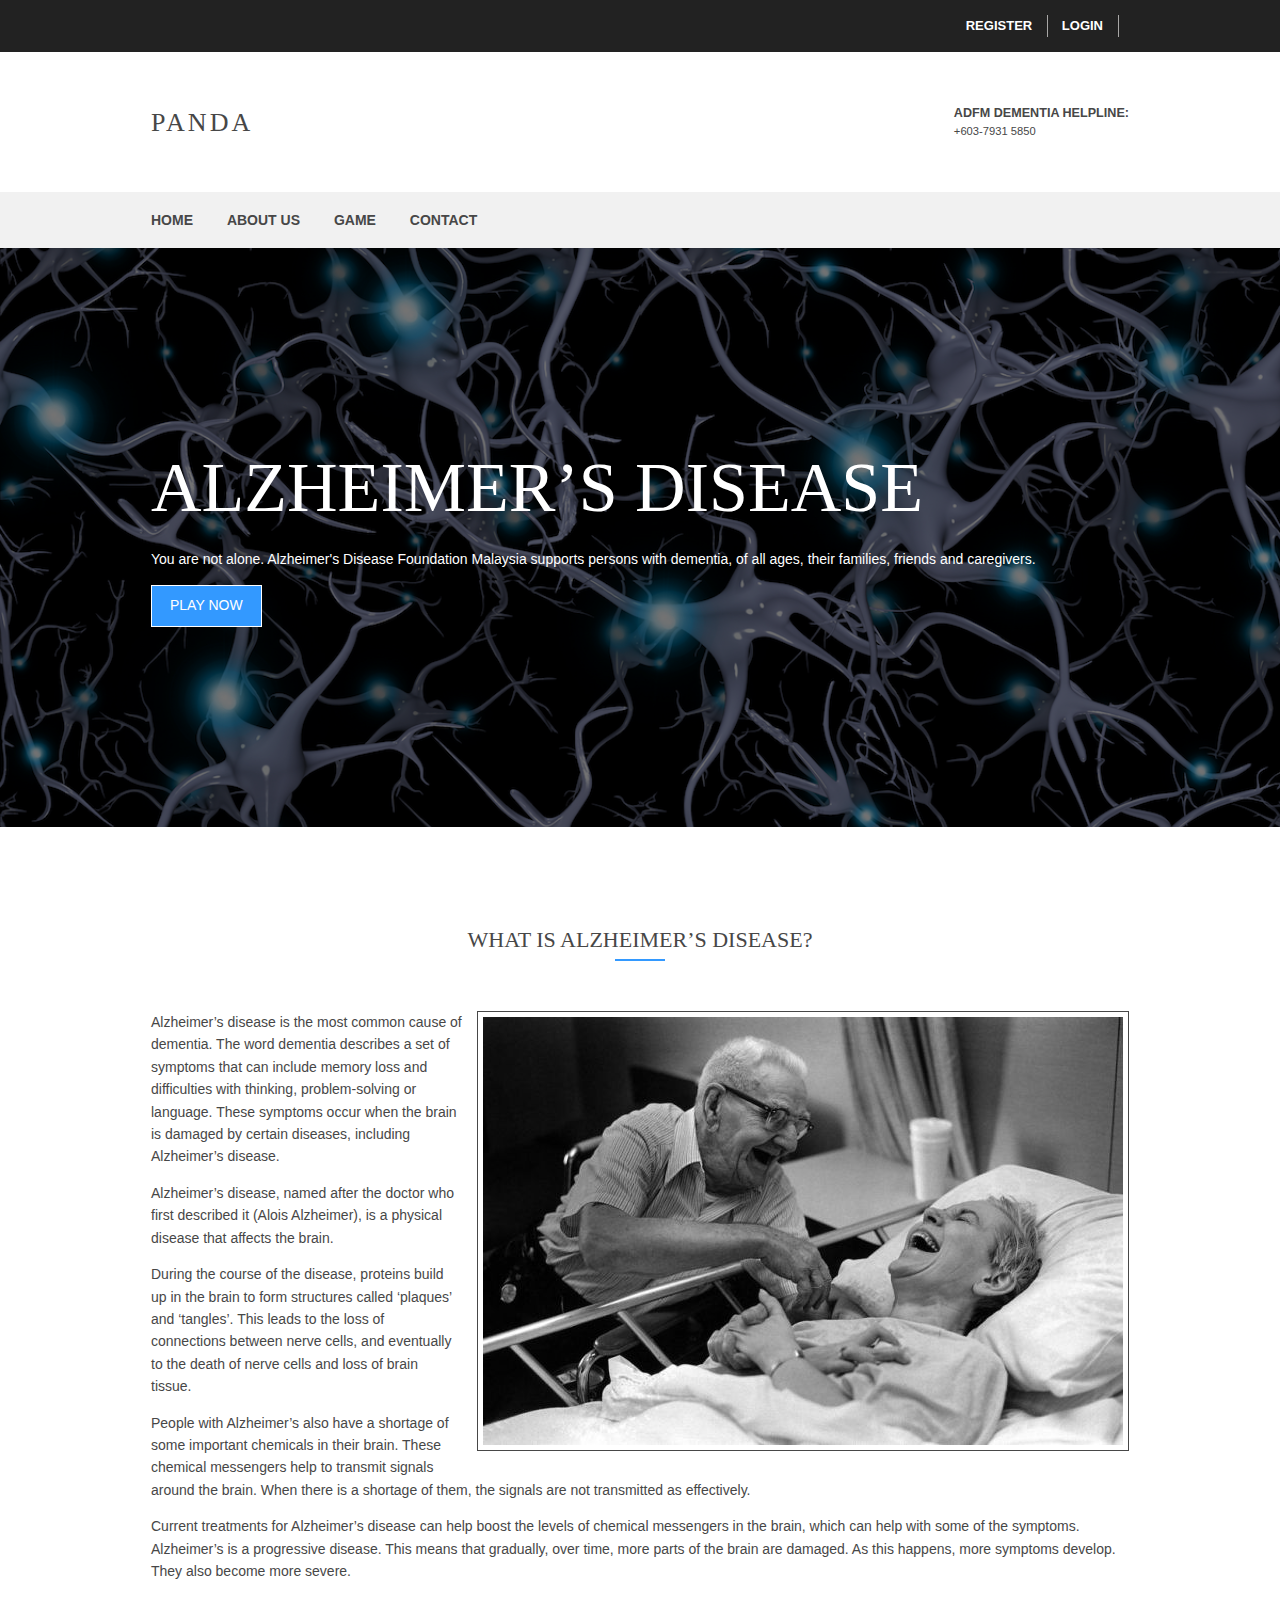
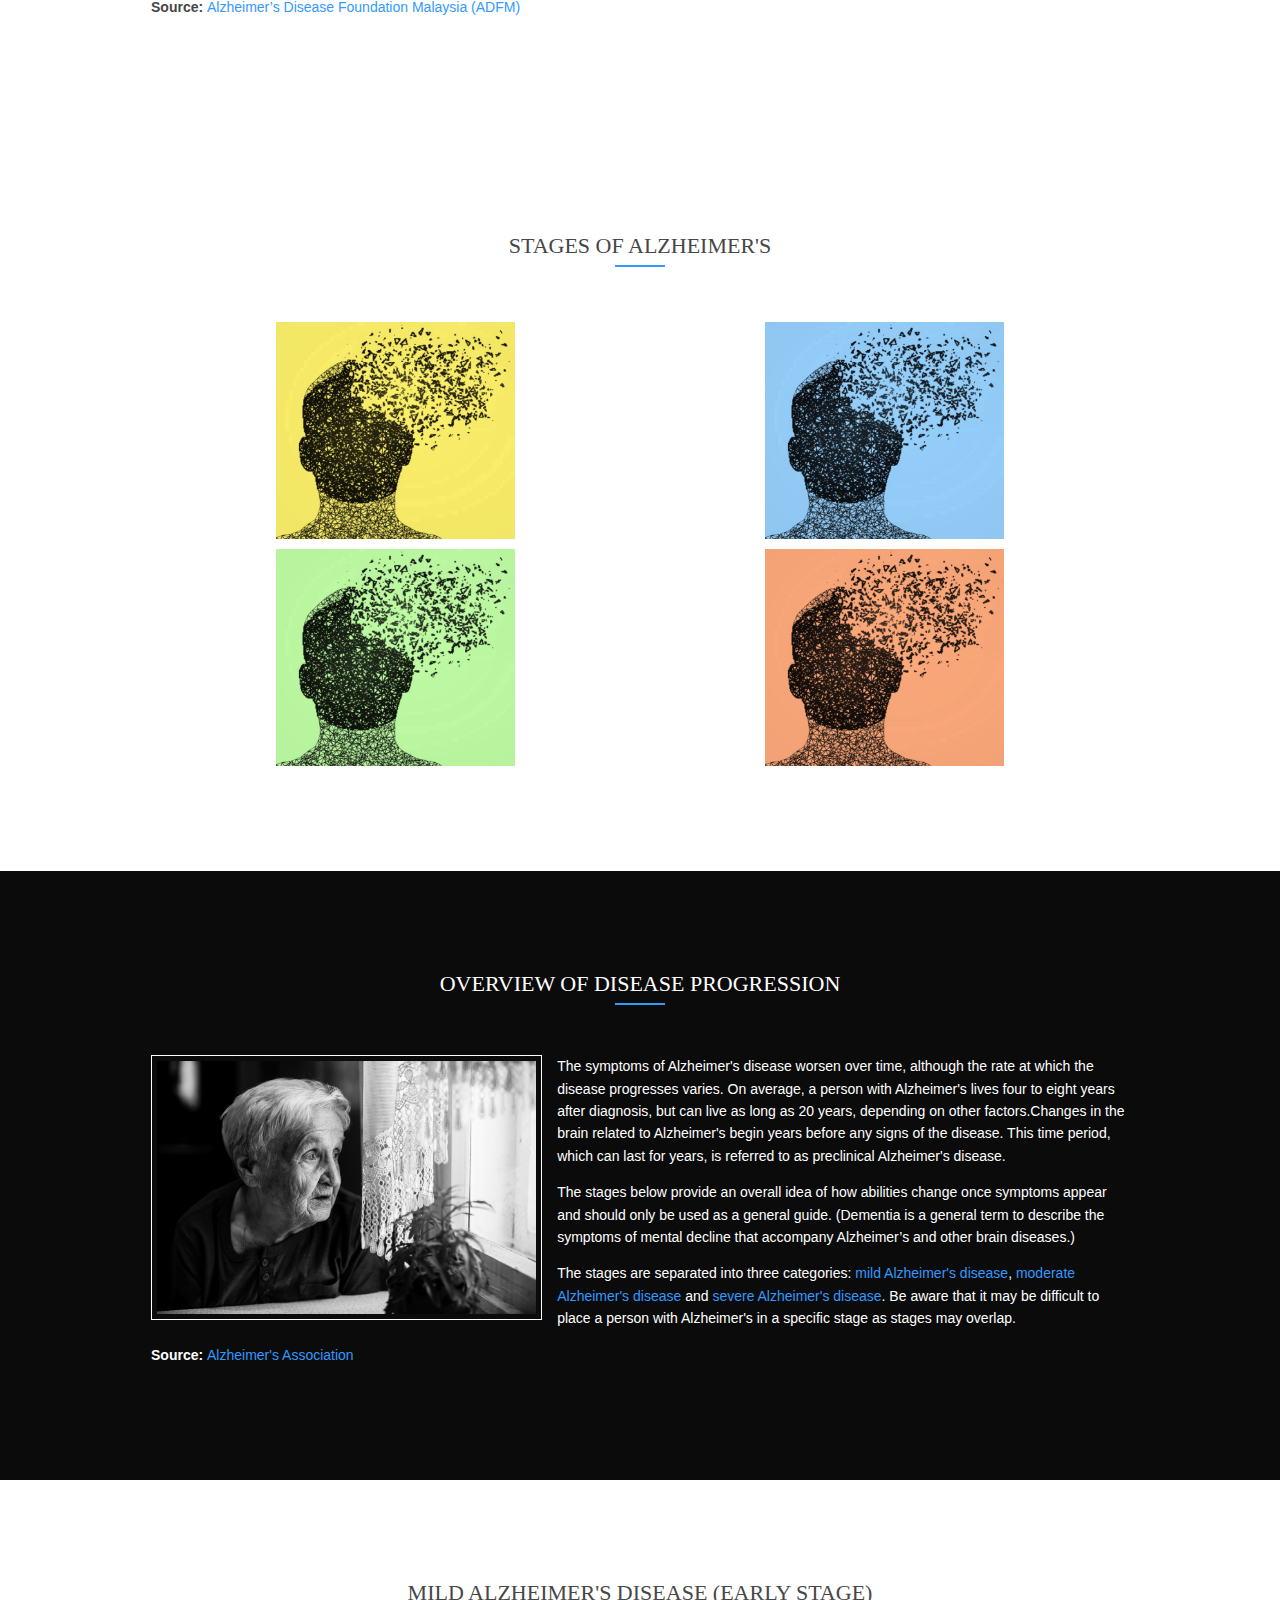
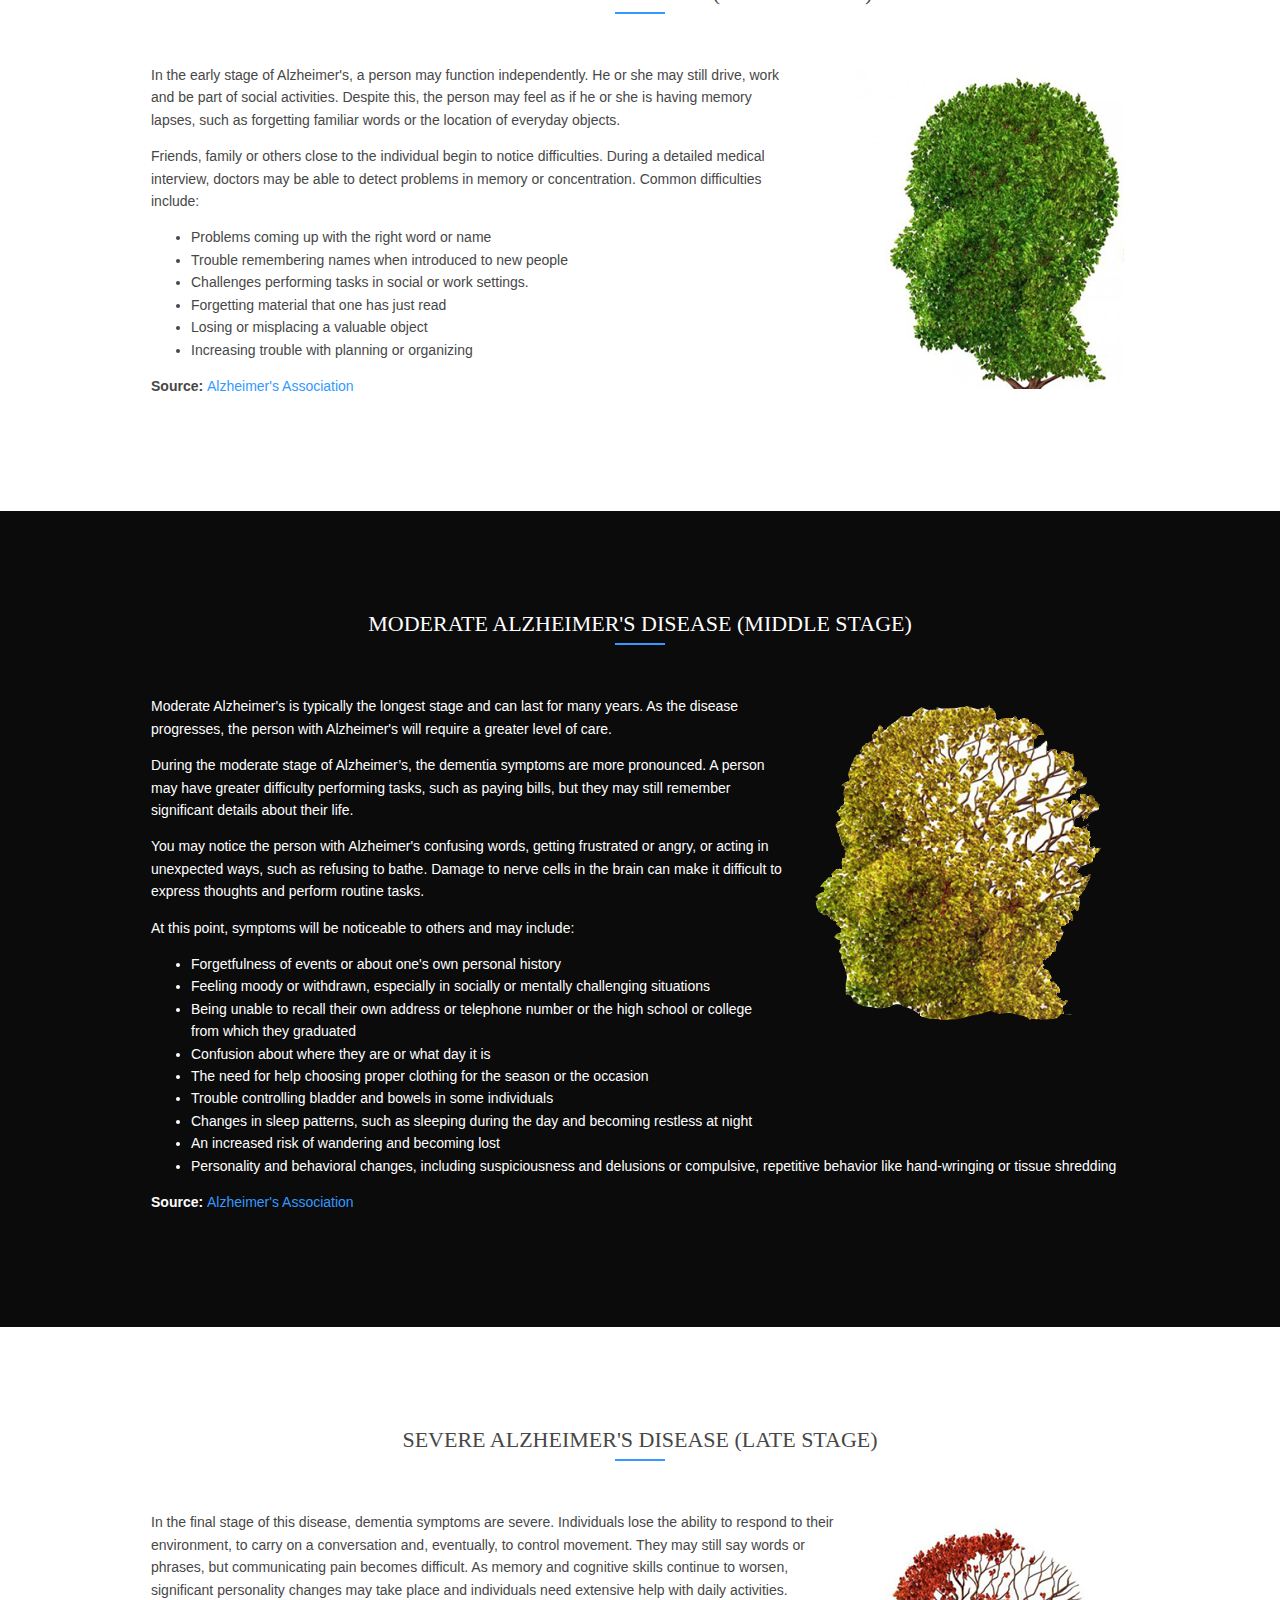
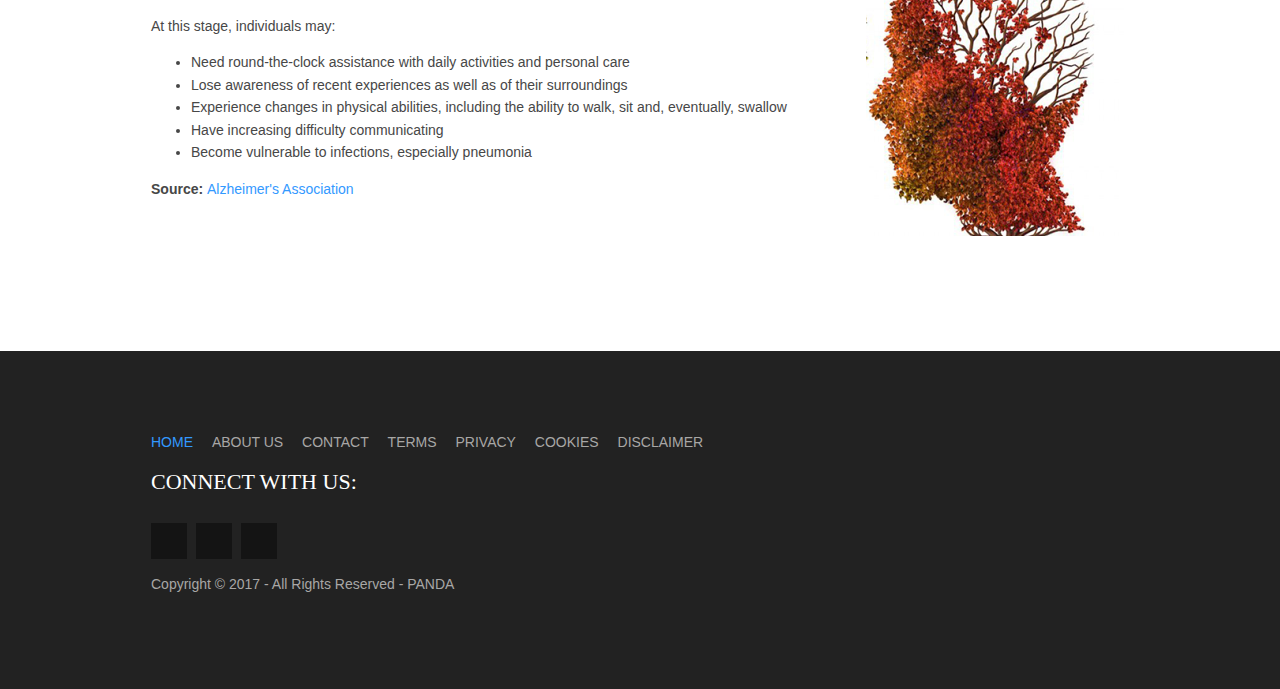
==== commit c0b5c4a1: "Update index.html" ====
--- a/index.html
+++ b/index.html
@@ -15,8 +15,8 @@
     <!-- ################################################################################################ -->
     <div class="fl_right">
       <ul style="font-weight: bolder; font-size: 13px">
-        <li><a href="admin.html" style="color: white;">Admin Login</a></li>
-         <li><a href="login.html" style="color: white;">Patient Login</a></li>
+        <li><a href="admin.html" style="color: white;">Register</a></li>
+         <li><a href="login.html" style="color: white;">Login</a></li>
       </ul>
     </div>
     <!-- ################################################################################################ --> 
@@ -51,7 +51,7 @@
       <li><a href="about.html">About Us</a></li>
       <li><a href="game.html">Game</a></li>
       <li><a href="contact.html">Contact</a></li>
-      <li><a href="register.html">Register</a></li>
+    
     </ul>
     <!-- ################################################################################################ --> 
   </nav>
@@ -292,4 +292,4 @@
 
 </div>
 </body>
-</html>+</html>
--- a/layout.css
+++ b/layout.css
@@ -315,6 +315,13 @@
 .imgr{margin:0 0 10px 15px; clear:right;}
 
 
+/*images in contact page*/
+.contact{
+	width: 20px;
+	height: 20px;
+}
+
+
 /* Media Queries
 --------------------------------------------------------------------------------------------------------------- */
 @-ms-viewport{width:device-width;}
@@ -369,4 +376,4 @@
 	.inline li{display:block; margin-bottom:10px;}
 
 	#header #quickinfo li{display:block; margin-right:0;}
-}+}
